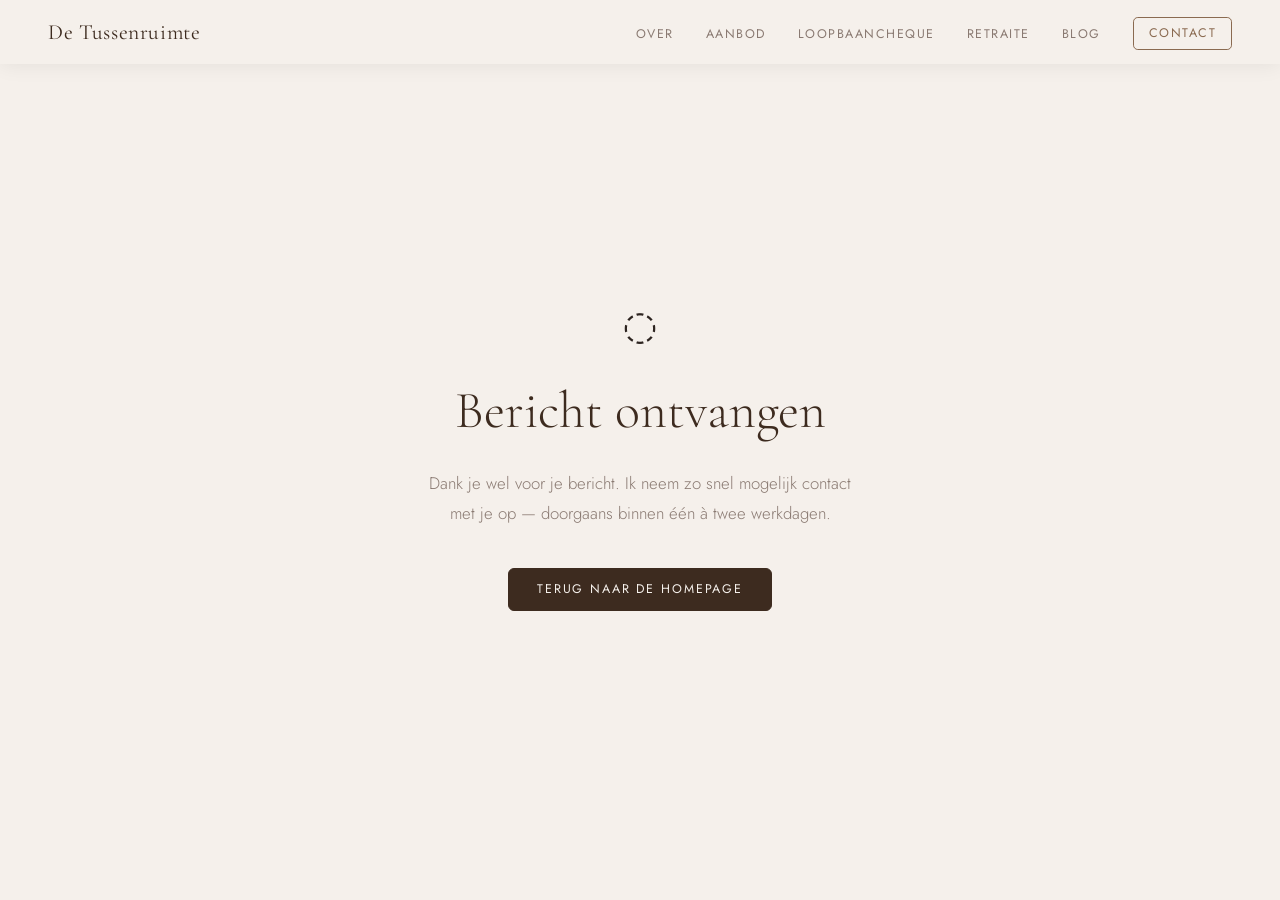
==== bedankt/index.html @ 3b32b5dc "contact page adjustet" ====
<!DOCTYPE html>
<html lang="nl">
<head>
    <meta charset="UTF-8">
    <meta name="viewport" content="width=device-width, initial-scale=1.0">
    <title>Bericht ontvangen — De Tussenruimte</title>
    <meta name="robots" content="noindex">

    <link rel="preconnect" href="https://fonts.googleapis.com">
    <link rel="preconnect" href="https://fonts.gstatic.com" crossorigin>
    <link href="https://fonts.googleapis.com/css2?family=Cormorant+Garamond:ital,wght@0,300;0,400;1,300&family=Jost:wght@300;400&display=swap" rel="stylesheet">
    <link rel="stylesheet" href="../assets/css/main.css">

    <style>
        .thankyou-section {
            min-height: 100vh;
            display: flex;
            flex-direction: column;
            align-items: center;
            justify-content: center;
            background-color: var(--clr-cream);
            text-align: center;
            padding: var(--nav-h) 1.5rem 3rem;
        }

        .thankyou-icon {
            font-size: 2.5rem;
            margin-bottom: 1.5rem;
            line-height: 1;
        }

        .thankyou-title {
            font-family: var(--font-heading);
            font-size: var(--type-title);
            font-weight: 300;
            color: var(--clr-deep);
            margin-bottom: 1rem;
        }

        .thankyou-body {
            font-size: var(--type-body);
            color: var(--clr-text-muted);
            line-height: 1.8;
            max-width: 44ch;
            margin: 0 auto 2.5rem;
        }
    </style>
</head>
<body>

    <nav class="site-nav site-nav--solid" aria-label="Hoofdnavigatie">
        <a href="../" class="site-nav__logo">De Tussenruimte</a>
        <ul class="site-nav__links" role="list">
            <li><a href="../#over"            class="site-nav__link">Over</a></li>
            <li><a href="../#diensten"        class="site-nav__link">Aanbod</a></li>
            <li><a href="../loopbaancheque/"  class="site-nav__link">Loopbaancheque</a></li>
            <li><a href="../retraite/"        class="site-nav__link">Retraite</a></li>
            <li><a href="../blog/"            class="site-nav__link">Blog</a></li>
            <li><a href="../#contact"         class="site-nav__link site-nav__link--cta">Contact</a></li>
        </ul>
        <button class="site-nav__toggle" aria-label="Menu openen" aria-expanded="false">
            <span></span><span></span><span></span>
        </button>
    </nav>

    <div class="site-nav__mobile-menu" role="dialog" aria-label="Mobiel menu">
        <a href="../"              class="site-nav__mobile-link">Home</a>
        <a href="../#diensten"     class="site-nav__mobile-link">Aanbod</a>
        <a href="../loopbaancheque/" class="site-nav__mobile-link">Loopbaancheque</a>
        <a href="../retraite/"     class="site-nav__mobile-link">Retraite</a>
        <a href="../blog/"         class="site-nav__mobile-link">Blog</a>
        <a href="../#contact"      class="site-nav__mobile-link">Contact</a>
    </div>

    <main class="thankyou-section">
        <div class="thankyou-icon" aria-hidden="true">◌</div>
        <h1 class="thankyou-title">Bericht ontvangen</h1>
        <p class="thankyou-body">
            Dank je wel voor je bericht. Ik neem zo snel mogelijk contact met je op —
            doorgaans binnen één à twee werkdagen.
        </p>
        <a href="../" class="btn btn--primary">Terug naar de homepage</a>
    </main>

    <script src="../assets/js/nav.js"></script>
</body>
</html>
---- assets/css/main.css ----
/* ============================================================================
   De Tussenruimte — Gedeelde stijlen
   Organisatie: tokens → reset → nav → knoppen → layout → secties → footer
   ============================================================================ */

/* ─── Design tokens ──────────────────────────────────────────────────────── */
:root {
    /* Kleurenpalet: zachte aardtonen */
    --clr-cream:        #f5f0eb;
    --clr-sand:         #ede7de;
    --clr-sage:         #e4eae0;
    --clr-stone:        #d4c9bc;
    --clr-earth:        #8a6a50;
    --clr-deep:         #3d2b1f;
    --clr-text:         #2d2420;
    --clr-text-muted:   #8a7a72;

    /* Typografie */
    --font-heading: 'Cormorant Garamond', Georgia, serif;
    --font-body:    'Jost', system-ui, sans-serif;

    /* Fluid type scale — schaalt vloeiend mee met de schermgrootte */
    --type-label:   clamp(0.68rem,  1.3vw,  0.78rem);
    --type-body:    clamp(0.95rem,  1.8vw,  1.05rem);
    --type-lead:    clamp(1.1rem,   2.2vw,  1.3rem);
    --type-title:   clamp(1.9rem,   4.5vw,  3.25rem);
    --type-display: clamp(2.75rem,  6.5vw,  5rem);

    /* Container-breedtes */
    --container-sm: min(640px, 88vw);
    --container-md: min(840px, 88vw);
    --container-lg: min(1100px, 88vw);

    /* Decoratief */
    --radius-card:  1.5rem;
    --shadow-card:  0 -10px 44px rgba(0, 0, 0, 0.13);
    --transition:   0.25s ease;
    --nav-h:        64px;
}

/* ─── Reset ──────────────────────────────────────────────────────────────── */
*, *::before, *::after {
    box-sizing: border-box;
    margin: 0;
    padding: 0;
}

html {
    scroll-behavior: smooth;
    -webkit-text-size-adjust: 100%;
}

body {
    font-family: var(--font-body);
    font-weight: 300;
    font-size: var(--type-body);
    color: var(--clr-text);
    background-color: var(--clr-deep);
    line-height: 1.6;
    overflow-x: hidden;
}

img, svg { display: block; max-width: 100%; }
a        { color: inherit; text-decoration: none; }
ul       { list-style: none; }

/* ─── Navigatie ──────────────────────────────────────────────────────────── */
.site-nav {
    position: fixed;
    inset-block-start: 0;
    inset-inline: 0;
    z-index: 100;
    height: var(--nav-h);
    display: flex;
    align-items: center;
    padding-inline: clamp(1.25rem, 4vw, 3rem);
    transition:
        background-color var(--transition),
        box-shadow       var(--transition);
}

/* Achtergrond verschijnt zodra de gebruiker naar beneden scrollt (via JS) */
.site-nav.is-scrolled,
.site-nav--solid {
    background-color: rgba(245, 240, 235, 0.96);
    backdrop-filter: blur(10px);
    -webkit-backdrop-filter: blur(10px);
    box-shadow: 0 1px 20px rgba(0, 0, 0, 0.07);
}

.site-nav__logo {
    font-family: var(--font-heading);
    font-size: clamp(1.05rem, 2.5vw, 1.35rem);
    font-weight: 400;
    color: var(--clr-cream);
    letter-spacing: 0.03em;
    flex-shrink: 0;
    transition: color var(--transition);
}

.site-nav.is-scrolled .site-nav__logo,
.site-nav--solid .site-nav__logo {
    color: var(--clr-deep);
}

.site-nav__links {
    display: flex;
    align-items: center;
    gap: clamp(1rem, 2.5vw, 2.25rem);
    margin-inline-start: auto;
}

.site-nav__link {
    font-size: var(--type-label);
    font-weight: 400;
    letter-spacing: 0.12em;
    text-transform: uppercase;
    color: rgba(245, 240, 235, 0.8);
    transition: color var(--transition);
}

.site-nav__link:hover { color: var(--clr-cream); }

.site-nav.is-scrolled .site-nav__link,
.site-nav--solid .site-nav__link {
    color: var(--clr-text-muted);
}

.site-nav.is-scrolled .site-nav__link:hover,
.site-nav--solid .site-nav__link:hover {
    color: var(--clr-deep);
}

/* CTA-link in de navigatiebalk */
.site-nav__link--cta {
    padding: 0.5em 1.2em;
    border: 1px solid rgba(245, 240, 235, 0.4);
    border-radius: 0.3rem;
    transition:
        border-color     var(--transition),
        color            var(--transition),
        background-color var(--transition);
}

.site-nav.is-scrolled .site-nav__link--cta,
.site-nav--solid .site-nav__link--cta {
    border-color: var(--clr-earth);
    color: var(--clr-earth);
}

.site-nav.is-scrolled .site-nav__link--cta:hover,
.site-nav--solid .site-nav__link--cta:hover {
    background-color: var(--clr-deep);
    border-color: var(--clr-deep);
    color: var(--clr-cream);
}

/* Hamburger-knop (zichtbaar op mobiel) */
.site-nav__toggle {
    display: none;
    flex-direction: column;
    justify-content: space-between;
    width: 26px;
    height: 18px;
    background: none;
    border: none;
    cursor: pointer;
    margin-inline-start: auto;
    padding: 0;
}

.site-nav__toggle span {
    display: block;
    height: 1.5px;
    background-color: var(--clr-cream);
    border-radius: 2px;
    transition:
        background-color var(--transition),
        transform        var(--transition),
        opacity          var(--transition);
}

.site-nav.is-scrolled .site-nav__toggle span,
.site-nav--solid .site-nav__toggle span {
    background-color: var(--clr-deep);
}

.site-nav__toggle.is-open span:nth-child(1) { transform: translateY(8.25px)  rotate(45deg);  }
.site-nav__toggle.is-open span:nth-child(2) { opacity: 0; }
.site-nav__toggle.is-open span:nth-child(3) { transform: translateY(-8.25px) rotate(-45deg); }

/* Mobiel volledige-scherm menu */
.site-nav__mobile-menu {
    display: none;
    position: fixed;
    inset: 0;
    z-index: 99;
    background-color: var(--clr-cream);
    flex-direction: column;
    align-items: center;
    justify-content: center;
    gap: 2.25rem;
    padding-top: var(--nav-h);
}

.site-nav__mobile-menu.is-open { display: flex; }

.site-nav__mobile-link {
    font-family: var(--font-heading);
    font-size: clamp(1.5rem, 5vw, 2.25rem);
    font-weight: 300;
    color: var(--clr-deep);
    letter-spacing: 0.02em;
    transition: color var(--transition);
}

.site-nav__mobile-link:hover { color: var(--clr-earth); }

@media (max-width: 768px) {
    .site-nav__links  { display: none; }
    .site-nav__toggle { display: flex; }
}

/* ─── Knoppen ────────────────────────────────────────────────────────────── */
.btn {
    display: inline-flex;
    align-items: center;
    gap: 0.5em;
    padding: 0.85em 2.2em;
    font-family: var(--font-body);
    font-size: var(--type-label);
    font-weight: 400;
    letter-spacing: 0.15em;
    text-transform: uppercase;
    border-radius: 0.375rem;
    border: 1px solid transparent;
    cursor: pointer;
    transition:
        background-color var(--transition),
        color            var(--transition),
        border-color     var(--transition);
}

.btn--primary {
    background-color: var(--clr-deep);
    color: var(--clr-cream);
    border-color: var(--clr-deep);
}

.btn--primary:hover,
.btn--primary:focus-visible {
    background-color: var(--clr-earth);
    border-color: var(--clr-earth);
    outline: none;
}

.btn--outline {
    background-color: transparent;
    color: var(--clr-deep);
    border-color: var(--clr-deep);
}

.btn--outline:hover,
.btn--outline:focus-visible {
    background-color: var(--clr-deep);
    color: var(--clr-cream);
    outline: none;
}

.btn--outline-light {
    background-color: transparent;
    color: var(--clr-cream);
    border-color: rgba(245, 240, 235, 0.55);
}

.btn--outline-light:hover,
.btn--outline-light:focus-visible {
    background-color: var(--clr-cream);
    color: var(--clr-deep);
    border-color: var(--clr-cream);
    outline: none;
}

/* ─── Gedeelde sectie-inhoud ─────────────────────────────────────────────── */
.section__inner {
    width: var(--container-sm);
    text-align: center;
}

.section__inner--md { width: var(--container-md); }
.section__inner--lg { width: var(--container-lg); }

.section__label {
    font-size: var(--type-label);
    letter-spacing: 0.22em;
    text-transform: uppercase;
    color: var(--clr-earth);
    margin-bottom: 1.25rem;
}

.section__title {
    font-family: var(--font-heading);
    font-size: var(--type-title);
    font-weight: 300;
    line-height: 1.12;
    color: var(--clr-deep);
    margin-bottom: 1.25rem;
}

.section__body {
    font-size: var(--type-body);
    color: var(--clr-text-muted);
    line-height: 1.85;
    max-width: 54ch;
    margin-inline: auto;
}

.section__ctas {
    display: flex;
    flex-wrap: wrap;
    gap: 1rem;
    justify-content: center;
    margin-top: clamp(1.75rem, 4vh, 2.75rem);
}

/* ─── Footer ─────────────────────────────────────────────────────────────── */
.site-footer {
    background-color: var(--clr-deep);
    padding: clamp(1.5rem, 4vh, 2.5rem) clamp(1.25rem, 4vw, 3rem);
    display: flex;
    flex-wrap: wrap;
    align-items: center;
    justify-content: space-between;
    gap: 1rem;
    border-top: 1px solid rgba(245, 240, 235, 0.1);
}

.footer__brand {
    font-family: var(--font-heading);
    font-size: 1.05rem;
    color: rgba(245, 240, 235, 0.45);
    font-weight: 300;
}

.footer__links {
    display: flex;
    gap: 2rem;
    flex-wrap: wrap;
}

.footer__link {
    font-size: var(--type-label);
    color: rgba(245, 240, 235, 0.4);
    letter-spacing: 0.1em;
    text-transform: uppercase;
    transition: color var(--transition);
}

.footer__link:hover { color: rgba(245, 240, 235, 0.8); }

/* ─── Subpagina: hero-banner ────────────────────────────────────────────── */
.page-hero {
    min-height: clamp(42vh, 56vh, 68vh);
    display: flex;
    flex-direction: column;
    align-items: center;
    justify-content: flex-end;
    padding: var(--nav-h) clamp(1.25rem, 4vw, 3rem) clamp(3rem, 6vh, 5rem);
    text-align: center;
    position: relative;
    overflow: hidden;
}

.page-hero__bg {
    position: absolute;
    inset: 0;
    background-size: cover;
    background-position: center;
}

.page-hero__overlay {
    position: absolute;
    inset: 0;
    background: linear-gradient(
        to bottom,
        rgba(100, 70, 50, 0.12) 0%,
        rgba(100, 70, 50, 0.58) 100%
    );
}

.page-hero__content {
    position: relative;
    z-index: 1;
    color: var(--clr-cream);
    max-width: var(--container-md);
}

.page-hero__label {
    font-size: var(--type-label);
    letter-spacing: 0.25em;
    text-transform: uppercase;
    color: var(--clr-stone);
    margin-bottom: 1rem;
}

.page-hero__title {
    font-family: var(--font-heading);
    font-size: var(--type-display);
    font-weight: 300;
    line-height: 1.05;
    margin-bottom: 1.25rem;
}

.page-hero__intro {
    font-size: var(--type-lead);
    font-weight: 300;
    opacity: 0.82;
    max-width: 52ch;
    margin-inline: auto;
    line-height: 1.7;
}

/* ─── Subpagina: inhoudsecties ───────────────────────────────────────────── */
.content-section {
    padding: clamp(4rem, 8vh, 7rem) clamp(1.25rem, 4vw, 3rem);
    display: flex;
    flex-direction: column;
    align-items: center;
}

.content-section--cream { background-color: var(--clr-cream); }
.content-section--sand  { background-color: var(--clr-sand);  }
.content-section--sage  { background-color: var(--clr-sage);  }
.content-section--stone { background-color: var(--clr-stone); }
.content-section--deep  { background-color: #7a5540;  }

.content-section--deep .section__label { color: var(--clr-stone); }
.content-section--deep .section__title { color: var(--clr-cream); }
.content-section--deep .section__body  { color: rgba(245, 240, 235, 0.7); }

/* ─── Testimonials ───────────────────────────────────────────────────────── */
.testimonial-grid {
    display: grid;
    grid-template-columns: repeat(auto-fit, minmax(min(280px, 100%), 1fr));
    gap: clamp(1rem, 2.5vw, 1.5rem);
    margin-top: clamp(1.75rem, 4vh, 3rem);
    width: var(--container-md);
}

.testimonial-card {
    background: rgba(255, 255, 255, 0.08);
    border-radius: 1rem;
    padding: clamp(1.5rem, 3vw, 2rem);
    border: 1px solid rgba(255, 255, 255, 0.1);
}

.testimonial-card__quote {
    font-family: var(--font-heading);
    font-size: var(--type-lead);
    font-style: italic;
    font-weight: 300;
    color: var(--clr-cream);
    line-height: 1.55;
    margin-bottom: 1.25rem;
}

.testimonial-card__quote::before { content: '\201C'; }
.testimonial-card__quote::after  { content: '\201D'; }

.testimonial-card__author {
    font-size: var(--type-label);
    color: var(--clr-stone);
    letter-spacing: 0.1em;
    text-transform: uppercase;
}
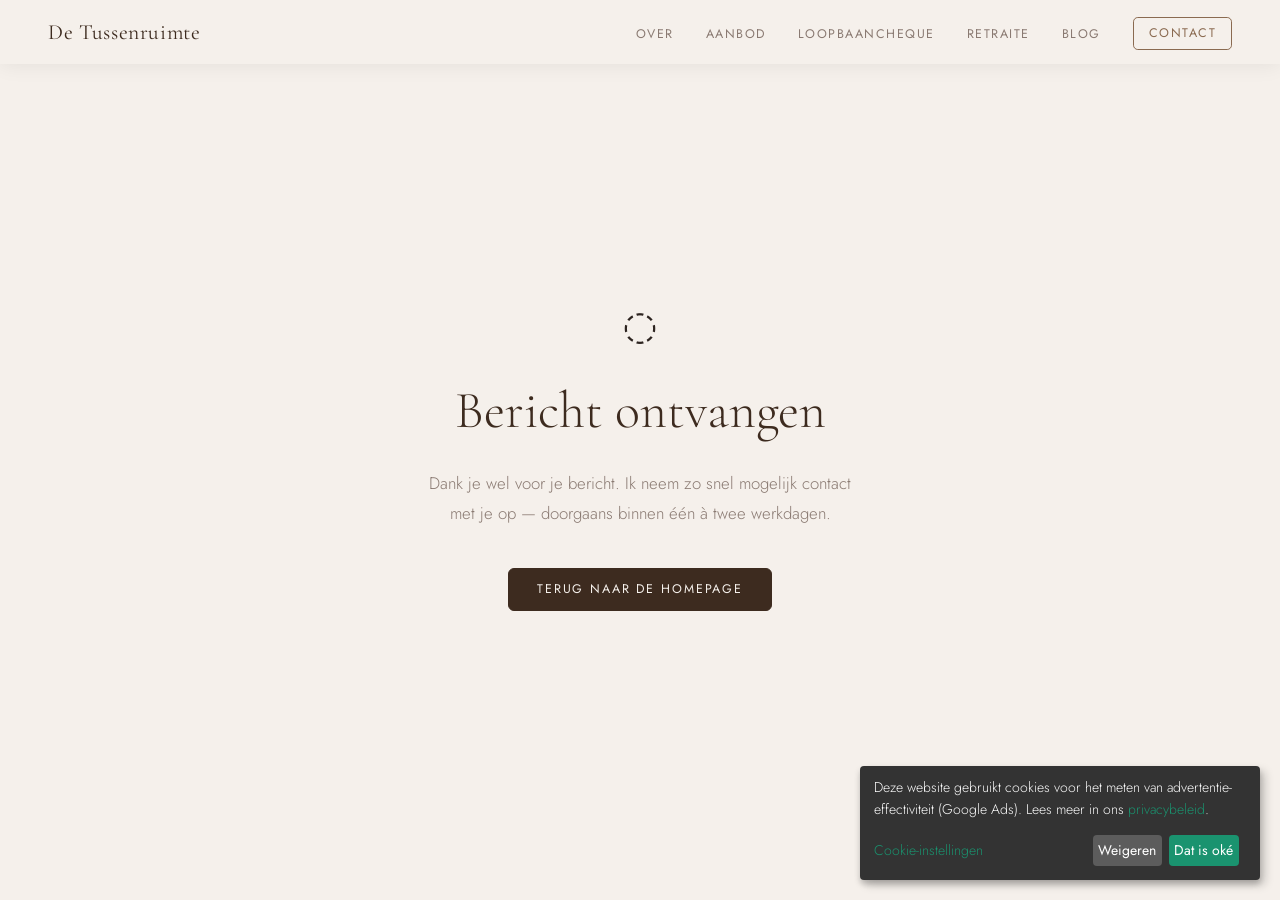
==== commit 4e1e615f: "Google tag added and privacybeleid" ====
--- a/bedankt/index.html
+++ b/bedankt/index.html
@@ -6,45 +6,17 @@
     <title>Bericht ontvangen — De Tussenruimte</title>
     <meta name="robots" content="noindex">
 
-    <link rel="preconnect" href="https://fonts.googleapis.com">
-    <link rel="preconnect" href="https://fonts.gstatic.com" crossorigin>
-    <link href="https://fonts.googleapis.com/css2?family=Cormorant+Garamond:ital,wght@0,300;0,400;1,300&family=Jost:wght@300;400&display=swap" rel="stylesheet">
     <link rel="stylesheet" href="../assets/css/main.css">
+    <link rel="stylesheet" href="../assets/css/klaro.min.css">
 
-    <style>
-        .thankyou-section {
-            min-height: 100vh;
-            display: flex;
-            flex-direction: column;
-            align-items: center;
-            justify-content: center;
-            background-color: var(--clr-cream);
-            text-align: center;
-            padding: var(--nav-h) 1.5rem 3rem;
-        }
+    <!-- Google Ads — enkel geladen na toestemming via Klaro -->
+    <script type="text/plain" data-name="google-ads" src="../assets/js/gtag-init.js"></script>
+    <script type="text/plain" data-name="google-ads" async src="https://www.googletagmanager.com/gtag/js?id=AW-18123102312"></script>
+    <script type="text/plain" data-name="google-ads" src="../assets/js/conversie.js"></script>
 
-        .thankyou-icon {
-            font-size: 2.5rem;
-            margin-bottom: 1.5rem;
-            line-height: 1;
-        }
+    <script defer src="../assets/js/klaro-config.js"></script>
+    <script defer src="../assets/js/klaro.min.js"></script>
 
-        .thankyou-title {
-            font-family: var(--font-heading);
-            font-size: var(--type-title);
-            font-weight: 300;
-            color: var(--clr-deep);
-            margin-bottom: 1rem;
-        }
-
-        .thankyou-body {
-            font-size: var(--type-body);
-            color: var(--clr-text-muted);
-            line-height: 1.8;
-            max-width: 44ch;
-            margin: 0 auto 2.5rem;
-        }
-    </style>
 </head>
 <body>
 
--- a/assets/css/main.css
+++ b/assets/css/main.css
@@ -1,7 +1,89 @@
 /* ============================================================================
    De Tussenruimte — Gedeelde stijlen
-   Organisatie: tokens → reset → nav → knoppen → layout → secties → footer
+   Organisatie: fonts → tokens → reset → nav → knoppen → layout → secties → footer
    ============================================================================ */
+
+/* ─── Zelf-gehoste fonts (OFL-licentie) ─────────────────────────────────── */
+@font-face {
+    font-family: 'Cormorant Garamond';
+    font-style: normal;
+    font-weight: 300;
+    font-display: swap;
+    src: url('../fonts/cormorant-garamond-normal-latin-ext.woff2') format('woff2');
+    unicode-range: U+0100-02BA, U+02BD-02C5, U+02C7-02CC, U+02CE-02D7, U+02DD-02FF, U+0304, U+0308, U+0329, U+1D00-1DBF, U+1E00-1E9F, U+1EF2-1EFF, U+2020, U+20A0-20AB, U+20AD-20C0, U+2113, U+2C60-2C7F, U+A720-A7FF;
+}
+@font-face {
+    font-family: 'Cormorant Garamond';
+    font-style: normal;
+    font-weight: 300;
+    font-display: swap;
+    src: url('../fonts/cormorant-garamond-normal-latin.woff2') format('woff2');
+    unicode-range: U+0000-00FF, U+0131, U+0152-0153, U+02BB-02BC, U+02C6, U+02DA, U+02DC, U+0304, U+0308, U+0329, U+2000-206F, U+20AC, U+2122, U+2191, U+2193, U+2212, U+2215, U+FEFF, U+FFFD;
+}
+@font-face {
+    font-family: 'Cormorant Garamond';
+    font-style: normal;
+    font-weight: 400;
+    font-display: swap;
+    src: url('../fonts/cormorant-garamond-normal-latin-ext.woff2') format('woff2');
+    unicode-range: U+0100-02BA, U+02BD-02C5, U+02C7-02CC, U+02CE-02D7, U+02DD-02FF, U+0304, U+0308, U+0329, U+1D00-1DBF, U+1E00-1E9F, U+1EF2-1EFF, U+2020, U+20A0-20AB, U+20AD-20C0, U+2113, U+2C60-2C7F, U+A720-A7FF;
+}
+@font-face {
+    font-family: 'Cormorant Garamond';
+    font-style: normal;
+    font-weight: 400;
+    font-display: swap;
+    src: url('../fonts/cormorant-garamond-normal-latin.woff2') format('woff2');
+    unicode-range: U+0000-00FF, U+0131, U+0152-0153, U+02BB-02BC, U+02C6, U+02DA, U+02DC, U+0304, U+0308, U+0329, U+2000-206F, U+20AC, U+2122, U+2191, U+2193, U+2212, U+2215, U+FEFF, U+FFFD;
+}
+@font-face {
+    font-family: 'Cormorant Garamond';
+    font-style: italic;
+    font-weight: 300;
+    font-display: swap;
+    src: url('../fonts/cormorant-garamond-italic-300-latin-ext.woff2') format('woff2');
+    unicode-range: U+0100-02BA, U+02BD-02C5, U+02C7-02CC, U+02CE-02D7, U+02DD-02FF, U+0304, U+0308, U+0329, U+1D00-1DBF, U+1E00-1E9F, U+1EF2-1EFF, U+2020, U+20A0-20AB, U+20AD-20C0, U+2113, U+2C60-2C7F, U+A720-A7FF;
+}
+@font-face {
+    font-family: 'Cormorant Garamond';
+    font-style: italic;
+    font-weight: 300;
+    font-display: swap;
+    src: url('../fonts/cormorant-garamond-italic-300-latin.woff2') format('woff2');
+    unicode-range: U+0000-00FF, U+0131, U+0152-0153, U+02BB-02BC, U+02C6, U+02DA, U+02DC, U+0304, U+0308, U+0329, U+2000-206F, U+20AC, U+2122, U+2191, U+2193, U+2212, U+2215, U+FEFF, U+FFFD;
+}
+@font-face {
+    font-family: 'Jost';
+    font-style: normal;
+    font-weight: 300;
+    font-display: swap;
+    src: url('../fonts/jost-normal-latin-ext.woff2') format('woff2');
+    unicode-range: U+0100-02BA, U+02BD-02C5, U+02C7-02CC, U+02CE-02D7, U+02DD-02FF, U+0304, U+0308, U+0329, U+1D00-1DBF, U+1E00-1E9F, U+1EF2-1EFF, U+2020, U+20A0-20AB, U+20AD-20C0, U+2113, U+2C60-2C7F, U+A720-A7FF;
+}
+@font-face {
+    font-family: 'Jost';
+    font-style: normal;
+    font-weight: 300;
+    font-display: swap;
+    src: url('../fonts/jost-normal-latin.woff2') format('woff2');
+    unicode-range: U+0000-00FF, U+0131, U+0152-0153, U+02BB-02BC, U+02C6, U+02DA, U+02DC, U+0304, U+0308, U+0329, U+2000-206F, U+20AC, U+2122, U+2191, U+2193, U+2212, U+2215, U+FEFF, U+FFFD;
+}
+@font-face {
+    font-family: 'Jost';
+    font-style: normal;
+    font-weight: 400;
+    font-display: swap;
+    src: url('../fonts/jost-normal-latin-ext.woff2') format('woff2');
+    unicode-range: U+0100-02BA, U+02BD-02C5, U+02C7-02CC, U+02CE-02D7, U+02DD-02FF, U+0304, U+0308, U+0329, U+1D00-1DBF, U+1E00-1E9F, U+1EF2-1EFF, U+2020, U+20A0-20AB, U+20AD-20C0, U+2113, U+2C60-2C7F, U+A720-A7FF;
+}
+@font-face {
+    font-family: 'Jost';
+    font-style: normal;
+    font-weight: 400;
+    font-display: swap;
+    src: url('../fonts/jost-normal-latin.woff2') format('woff2');
+    unicode-range: U+0000-00FF, U+0131, U+0152-0153, U+02BB-02BC, U+02C6, U+02DA, U+02DC, U+0304, U+0308, U+0329, U+2000-206F, U+20AC, U+2122, U+2191, U+2193, U+2212, U+2215, U+FEFF, U+FFFD;
+}
 
 /* ─── Design tokens ──────────────────────────────────────────────────────── */
 :root {
@@ -59,6 +141,8 @@
     line-height: 1.6;
     overflow-x: hidden;
 }
+
+body.menu-open { overflow: hidden; }
 
 img, svg { display: block; max-width: 100%; }
 a        { color: inherit; text-decoration: none; }
@@ -358,6 +442,1310 @@
 
 .footer__link:hover { color: rgba(245, 240, 235, 0.8); }
 
+.footer__credit {
+    width: 100%;
+    font-size: 0.8rem;
+    color: rgba(245, 240, 235, 0.4);
+    letter-spacing: 0.05em;
+    text-align: right;
+}
+
+.footer__credit a {
+    color: inherit;
+    text-decoration: none;
+    transition: color var(--transition);
+}
+
+.footer__credit a:hover { color: rgba(245, 240, 235, 0.85); }
+
+/* ─── Startpagina: Scroll-stack ─────────────────────────────────────────── */
+.stack-section {
+    position: sticky;
+    top: 0;
+    height: 100vh;
+    min-height: 560px;
+    overflow: hidden;
+    display: flex;
+    flex-direction: column;
+    align-items: center;
+    justify-content: center;
+}
+
+.section--over,
+.section--diensten,
+.section--cheque,
+.section--retraite,
+.section--contact {
+    border-radius: var(--radius-card) var(--radius-card) 0 0;
+    box-shadow: var(--shadow-card);
+}
+
+.section--hero     { z-index: 1; }
+.section--over     { z-index: 2; }
+.section--diensten { z-index: 3; }
+.section--cheque   { z-index: 4; }
+.section--retraite { z-index: 5; }
+.section--contact  { z-index: 6; }
+
+.section--hero      { background-color: var(--clr-deep); }
+.section--over      { background-color: var(--clr-cream); position: relative; height: auto; min-height: 100vh; padding-block: clamp(5rem, 9vh, 8rem); justify-content: flex-start; }
+.section--diensten  { background-color: var(--clr-sand); }
+.section--cheque    { background-color: var(--clr-sage); }
+.section--retraite  { background-color: var(--clr-stone); }
+.section--contact   { background-color: #7a5540; }
+
+/* ─── Startpagina: Hero ──────────────────────────────────────────────────── */
+.hero__bg {
+    position: absolute;
+    inset: 0;
+    background-image: url('../Images/algemeen/pexels-path-1839000.webp');
+    background-image: image-set(url('../Images/algemeen/pexels-path-1839000.webp') type('image/webp'), url('../Images/algemeen/pexels-path-1839000.jpg') type('image/jpeg'));
+    background-size: cover;
+    background-position: center 35%;
+}
+
+.hero__overlay {
+    position: absolute;
+    inset: 0;
+    background: linear-gradient(
+        155deg,
+        rgba(61, 43, 31, 0.18) 0%,
+        rgba(61, 43, 31, 0.72) 100%
+    );
+}
+
+.hero__content {
+    position: relative;
+    z-index: 1;
+    text-align: center;
+    color: var(--clr-cream);
+    padding: clamp(1.5rem, 5vw, 3rem);
+    max-width: var(--container-md);
+}
+
+.hero__eyebrow {
+    font-size: var(--type-label);
+    letter-spacing: 0.25em;
+    text-transform: uppercase;
+    color: rgba(212, 201, 188, 0.9);
+    margin-bottom: 1.5rem;
+}
+
+.hero__title {
+    font-family: var(--font-heading);
+    font-size: var(--type-display);
+    font-weight: 300;
+    line-height: 1.05;
+    margin-bottom: 1.5rem;
+}
+
+.hero__title em {
+    font-style: italic;
+    color: var(--clr-stone);
+}
+
+.hero__intro {
+    font-size: var(--type-body);
+    line-height: 1.85;
+    opacity: 0.82;
+    max-width: 52ch;
+    margin: 0 auto 2.5rem;
+}
+
+.hero__ctas {
+    display: flex;
+    flex-wrap: wrap;
+    gap: 1rem;
+    justify-content: center;
+}
+
+.hero__scroll-hint {
+    position: absolute;
+    bottom: clamp(1.75rem, 4vh, 2.75rem);
+    left: 50%;
+    translate: -50% 0;
+    display: flex;
+    flex-direction: column;
+    align-items: center;
+    gap: 0.6rem;
+    color: var(--clr-cream);
+    opacity: 0.4;
+    font-size: var(--type-label);
+    letter-spacing: 0.18em;
+    text-transform: uppercase;
+    pointer-events: none;
+}
+
+.hero__scroll-hint::after {
+    content: '';
+    width: 1px;
+    height: 40px;
+    background: currentColor;
+    transform-origin: top;
+    animation: hint-pulse 2.4s ease-in-out infinite;
+}
+
+@keyframes hint-pulse {
+    0%, 100% { opacity: 0.2; transform: scaleY(0.5); }
+    55%       { opacity: 1;   transform: scaleY(1);   }
+}
+
+/* ─── Startpagina: Over ──────────────────────────────────────────────────── */
+.section--over .section__title,
+.section--over .section__label { color: var(--clr-deep); }
+.section--over .section__body  { color: var(--clr-text-muted); }
+
+.over__signature {
+    margin-top: clamp(2rem, 4vh, 3rem);
+    display: flex;
+    align-items: center;
+    justify-content: center;
+    gap: 1.25rem;
+}
+
+.over__signature-line {
+    width: 48px;
+    height: 1px;
+    background-color: var(--clr-stone);
+}
+
+.over__signature-name {
+    font-family: var(--font-heading);
+    font-size: var(--type-lead);
+    font-style: italic;
+    color: var(--clr-earth);
+}
+
+/* ─── Startpagina: Over — portret layout ────────────────────────────────── */
+.over__layout {
+    display: grid;
+    grid-template-columns: 1fr 1.2fr;
+    gap: clamp(2.5rem, 6vw, 5rem);
+    align-items: center;
+    width: var(--container-lg);
+}
+
+.over__image {
+    border-radius: 1rem;
+    overflow: hidden;
+    aspect-ratio: 3/4;
+    flex-shrink: 0;
+}
+
+.over__image img {
+    width: 100%;
+    height: 100%;
+    object-fit: cover;
+    object-position: center top;
+}
+
+.over__layout .section__inner {
+    width: 100%;
+    text-align: left;
+}
+
+.over__layout .section__label,
+.over__layout .section__title,
+.over__layout .section__body {
+    text-align: left;
+    margin-inline: 0;
+}
+
+.over__layout .over__signature { justify-content: flex-start; }
+
+@media (max-width: 720px) {
+    .over__layout {
+        grid-template-columns: 1fr;
+        width: var(--container-sm);
+    }
+    .over__image { aspect-ratio: 4/3; }
+}
+
+/* ─── Startpagina: Diensten ──────────────────────────────────────────────── */
+.service-grid {
+    display: grid;
+    grid-template-columns: repeat(auto-fit, minmax(min(230px, 100%), 1fr));
+    gap: clamp(0.875rem, 2.5vw, 1.5rem);
+    margin-top: clamp(1.5rem, 3.5vh, 2.75rem);
+    text-align: left;
+}
+
+.service-card {
+    background: rgba(255, 255, 255, 0.55);
+    border-radius: 1rem;
+    padding: clamp(1.25rem, 2.5vw, 1.75rem);
+    border: 1px solid rgba(255, 255, 255, 0.7);
+    transition: transform var(--transition), box-shadow var(--transition);
+}
+
+.service-card:hover {
+    transform: translateY(-3px);
+    box-shadow: 0 8px 28px rgba(61, 43, 31, 0.1);
+}
+
+.service-card__number {
+    display: none;
+}
+
+.service-card__title {
+    font-family: var(--font-heading);
+    font-size: var(--type-lead);
+    font-weight: 400;
+    color: var(--clr-deep);
+    margin-bottom: 0.5rem;
+}
+
+.service-card__text {
+    font-size: var(--type-label);
+    color: var(--clr-text-muted);
+    line-height: 1.75;
+    margin-bottom: 1rem;
+}
+
+.service-card__link {
+    font-size: var(--type-label);
+    font-weight: 400;
+    letter-spacing: 0.1em;
+    text-transform: uppercase;
+    color: var(--clr-earth);
+    display: inline-flex;
+    align-items: center;
+    gap: 0.4em;
+    transition: gap var(--transition), color var(--transition);
+}
+
+.service-card__link::after { content: '→'; }
+.service-card__link:hover  { gap: 0.7em; color: var(--clr-deep); }
+
+/* ─── Startpagina: Loopbaancheque ────────────────────────────────────────── */
+.cheque-highlights {
+    display: grid;
+    grid-template-columns: repeat(auto-fit, minmax(min(160px, 100%), 1fr));
+    gap: clamp(0.75rem, 2vw, 1.25rem);
+    margin-top: clamp(1.5rem, 3vh, 2.25rem);
+}
+
+.cheque-item {
+    background: rgba(255, 255, 255, 0.65);
+    border-radius: 0.75rem;
+    padding: 1.25rem 1rem;
+    text-align: center;
+    border: 1px solid rgba(255, 255, 255, 0.85);
+}
+
+.cheque-item__value {
+    font-family: var(--font-heading);
+    font-size: var(--type-title);
+    color: var(--clr-earth);
+    line-height: 1;
+    margin-bottom: 0.4rem;
+}
+
+.cheque-item__desc {
+    font-size: var(--type-label);
+    color: var(--clr-text-muted);
+    line-height: 1.5;
+}
+
+.cheque-note {
+    font-size: var(--type-label);
+    color: var(--clr-text-muted);
+    font-style: italic;
+    max-width: 52ch;
+    margin: clamp(1rem, 2vh, 1.5rem) auto 0;
+    line-height: 1.7;
+}
+
+/* ─── Startpagina: Retraite preview ─────────────────────────────────────── */
+.retraite-layout {
+    display: grid;
+    grid-template-columns: 1fr 1fr;
+    gap: clamp(2rem, 5vw, 4rem);
+    align-items: center;
+    width: var(--container-lg);
+}
+
+.retraite-layout__image {
+    border-radius: 1rem;
+    overflow: hidden;
+    aspect-ratio: 4/5;
+}
+
+.retraite-layout__image img {
+    width: 100%;
+    height: 100%;
+    object-fit: cover;
+}
+
+.retraite-layout__content .section__label,
+.retraite-layout__content .section__title,
+.retraite-layout__content .section__body {
+    text-align: left;
+    margin-inline: 0;
+}
+
+.retraite-layout__content .section__ctas { justify-content: flex-start; }
+
+.retraite-includes {
+    margin-top: 1.25rem;
+    display: flex;
+    flex-direction: column;
+    gap: 0.45rem;
+}
+
+.retraite-includes li {
+    display: flex;
+    align-items: baseline;
+    gap: 0.6em;
+    font-size: var(--type-label);
+    color: var(--clr-text-muted);
+    line-height: 1.6;
+}
+
+.retraite-includes li::before {
+    content: '—';
+    color: var(--clr-earth);
+    flex-shrink: 0;
+}
+
+@media (max-width: 680px) {
+    .retraite-layout {
+        grid-template-columns: 1fr;
+        width: var(--container-sm);
+    }
+
+    .retraite-layout__image { aspect-ratio: 16/9; }
+}
+
+/* ─── Startpagina: Contact ───────────────────────────────────────────────── */
+.section--contact .section__label { color: rgba(245, 240, 235, 0.65); }
+.section--contact .section__title { color: var(--clr-cream); margin-bottom: 1.5rem; }
+.section--contact .section__body  { color: rgba(245, 240, 235, 0.75); }
+
+.contact-layout {
+    display: grid;
+    grid-template-columns: 1fr 1fr;
+    gap: clamp(3rem, 6vw, 6rem);
+    align-items: center;
+    width: var(--container-lg);
+}
+
+.contact-layout .section__label,
+.contact-layout .section__title,
+.contact-layout .section__body {
+    text-align: left;
+    margin-inline: 0;
+}
+
+.contact-layout .section__ctas    { justify-content: flex-start; }
+.contact-layout .testimonial-grid { width: 100%; margin-top: 0; }
+
+@media (max-width: 720px) {
+    .contact-layout {
+        grid-template-columns: 1fr;
+        width: var(--container-sm);
+    }
+
+    .section--contact {
+        height: auto;
+        min-height: 100vh;
+        overflow-y: visible;
+        justify-content: flex-start;
+        padding-top: calc(var(--nav-h) + 2.5rem);
+        padding-bottom: 3rem;
+    }
+}
+
+/* ─── Contactformulier ───────────────────────────────────────────────────── */
+.contact-form {
+    display: flex;
+    flex-direction: column;
+    gap: 1.1rem;
+    margin-top: 0.75rem;
+}
+
+.contact-form .form-group {
+    display: flex;
+    flex-direction: column;
+    gap: 0.35rem;
+}
+
+.contact-form label {
+    font-size: var(--type-label);
+    letter-spacing: 0.1em;
+    text-transform: uppercase;
+    color: rgba(245, 240, 235, 0.65);
+}
+
+.contact-form input,
+.contact-form textarea {
+    font-family: var(--font-body);
+    font-size: var(--type-label);
+    font-weight: 300;
+    color: var(--clr-cream);
+    background: rgba(255, 255, 255, 0.08);
+    border: 1px solid rgba(245, 240, 235, 0.25);
+    border-radius: 0.375rem;
+    padding: 0.75em 1em;
+    transition: border-color var(--transition), background var(--transition);
+    width: 100%;
+    box-sizing: border-box;
+}
+
+.contact-form input::placeholder,
+.contact-form textarea::placeholder {
+    color: rgba(245, 240, 235, 0.35);
+}
+
+.contact-form input:focus,
+.contact-form textarea:focus {
+    outline: none;
+    border-color: rgba(245, 240, 235, 0.6);
+    background: rgba(255, 255, 255, 0.13);
+}
+
+.contact-form textarea {
+    resize: vertical;
+    min-height: 80px;
+}
+
+.contact-form__footer {
+    display: flex;
+    align-items: center;
+    gap: 1.25rem;
+    flex-wrap: wrap;
+    margin-top: 0.25rem;
+}
+
+.contact-option__heading {
+    font-size: var(--type-label);
+    letter-spacing: 0.18em;
+    text-transform: uppercase;
+    color: rgba(245, 240, 235, 0.65);
+    margin-bottom: 0.5rem;
+}
+
+.contact-option__text {
+    font-size: var(--type-label);
+    color: rgba(245, 240, 235, 0.7);
+    line-height: 1.75;
+    margin-bottom: 1.1rem;
+}
+
+.contact-divider {
+    display: flex;
+    align-items: center;
+    gap: 1rem;
+    margin: 1.5rem 0;
+    font-size: var(--type-label);
+    letter-spacing: 0.1em;
+    text-transform: uppercase;
+    color: rgba(245, 240, 235, 0.35);
+}
+
+.contact-divider::before,
+.contact-divider::after {
+    content: '';
+    flex: 1;
+    height: 1px;
+    background: rgba(245, 240, 235, 0.18);
+}
+
+/* ─── Retraite pagina ────────────────────────────────────────────────────── */
+.inclusion-grid {
+    display: grid;
+    grid-template-columns: repeat(auto-fit, minmax(min(220px, 100%), 1fr));
+    gap: clamp(1rem, 2.5vw, 1.5rem);
+    margin-top: clamp(2rem, 4vh, 3.5rem);
+    width: var(--container-lg);
+}
+
+.inclusion-item {
+    background: rgba(255, 255, 255, 0.55);
+    border-radius: 0.75rem;
+    padding: clamp(1.25rem, 2.5vw, 1.75rem);
+    border: 1px solid rgba(255, 255, 255, 0.75);
+    text-align: left;
+}
+
+.inclusion-item__icon {
+    font-size: 1.4rem;
+    margin-bottom: 0.75rem;
+    line-height: 1;
+}
+
+.inclusion-item__title {
+    font-family: var(--font-heading);
+    font-size: var(--type-lead);
+    font-weight: 400;
+    color: var(--clr-deep);
+    margin-bottom: 0.4rem;
+}
+
+.inclusion-item__text {
+    font-size: var(--type-label);
+    color: var(--clr-text-muted);
+    line-height: 1.75;
+}
+
+/* ─── Retraite: foto-grid ────────────────────────────────────────────────── */
+.retraite-photo-grid {
+    display: grid;
+    grid-template-columns: repeat(3, 1fr);
+    grid-template-rows: auto auto;
+    gap: 0.625rem;
+    width: var(--container-lg);
+    margin-top: clamp(2rem, 4vh, 3rem);
+}
+
+.retraite-photo-grid__item {
+    border-radius: 0.5rem;
+    overflow: hidden;
+    aspect-ratio: 4/3;
+}
+
+.retraite-photo-grid__item--tall {
+    grid-row: span 2;
+    aspect-ratio: unset;
+}
+
+.retraite-photo-grid__item img {
+    width: 100%;
+    height: 100%;
+    object-fit: cover;
+    display: block;
+    transition: transform 0.4s ease;
+}
+
+.retraite-photo-grid__item:hover img { transform: scale(1.03); }
+
+@media (max-width: 680px) {
+    .retraite-photo-grid {
+        grid-template-columns: 1fr 1fr;
+        width: var(--container-sm);
+    }
+    .retraite-photo-grid__item--tall {
+        grid-row: span 1;
+        aspect-ratio: 4/3;
+    }
+}
+
+.quote-block {
+    border-left: 2px solid var(--clr-earth);
+    padding-left: clamp(1.25rem, 3vw, 2rem);
+    margin: clamp(2.5rem, 5vh, 4rem) auto;
+    max-width: 52ch;
+    text-align: left;
+}
+
+.quote-block__text {
+    font-family: var(--font-heading);
+    font-size: var(--type-lead);
+    font-style: italic;
+    font-weight: 300;
+    color: var(--clr-deep);
+    line-height: 1.55;
+    margin-bottom: 0.75rem;
+}
+
+.quote-block__source {
+    font-size: var(--type-label);
+    color: var(--clr-earth);
+    letter-spacing: 0.1em;
+    text-transform: uppercase;
+}
+
+.booking-info {
+    display: grid;
+    grid-template-columns: repeat(auto-fit, minmax(min(200px, 100%), 1fr));
+    gap: clamp(0.75rem, 2vw, 1.25rem);
+    margin-top: clamp(1.75rem, 4vh, 3rem);
+    width: var(--container-md);
+}
+
+.booking-item {
+    text-align: center;
+    padding: 1.5rem 1rem;
+    border-radius: 0.75rem;
+    background: rgba(255, 255, 255, 0.08);
+    border: 1px solid rgba(255, 255, 255, 0.12);
+}
+
+.booking-item__label {
+    font-size: var(--type-label);
+    letter-spacing: 0.18em;
+    text-transform: uppercase;
+    color: var(--clr-stone);
+    margin-bottom: 0.5rem;
+}
+
+.booking-item__value {
+    font-family: var(--font-heading);
+    font-size: var(--type-lead);
+    color: var(--clr-cream);
+    font-weight: 300;
+}
+
+.retraite-options {
+    margin-top: 1.5rem;
+    display: flex;
+    flex-direction: column;
+    gap: 0.5rem;
+    max-width: 44ch;
+    margin-inline: auto;
+    text-align: left;
+}
+
+.retraite-options li {
+    font-size: var(--type-label);
+    color: var(--clr-text-muted);
+    display: flex;
+    gap: 0.6em;
+}
+
+.retraite-options li span { color: var(--clr-earth); }
+
+/* ─── Loopbaancheque pagina ──────────────────────────────────────────────── */
+.fact-row {
+    display: grid;
+    grid-template-columns: repeat(auto-fit, minmax(min(180px, 100%), 1fr));
+    gap: clamp(0.875rem, 2vw, 1.25rem);
+    margin-top: clamp(2rem, 4vh, 3.5rem);
+    width: var(--container-md);
+}
+
+.fact-item {
+    text-align: center;
+    padding: 1.75rem 1.25rem;
+    border-radius: 1rem;
+    background: rgba(255, 255, 255, 0.6);
+    border: 1px solid rgba(255, 255, 255, 0.8);
+}
+
+.fact-item__value {
+    font-family: var(--font-heading);
+    font-size: var(--type-display);
+    font-weight: 300;
+    color: var(--clr-earth);
+    line-height: 1;
+    margin-bottom: 0.5rem;
+}
+
+.fact-item__label {
+    font-size: var(--type-label);
+    color: var(--clr-text-muted);
+    letter-spacing: 0.12em;
+    text-transform: uppercase;
+    line-height: 1.5;
+}
+
+.steps-list {
+    width: var(--container-md);
+    margin-top: clamp(2rem, 4vh, 3.5rem);
+    display: flex;
+    flex-direction: column;
+    gap: 0;
+}
+
+.step {
+    display: grid;
+    grid-template-columns: 3.5rem 1fr;
+    gap: 1.25rem;
+    align-items: start;
+    text-align: left;
+    padding-bottom: clamp(1.5rem, 3vh, 2.25rem);
+    position: relative;
+}
+
+.step:not(:last-child)::after {
+    content: '';
+    position: absolute;
+    left: 1.55rem;
+    top: 2.5rem;
+    bottom: 0;
+    width: 1px;
+    background: linear-gradient(to bottom, var(--clr-stone), transparent);
+}
+
+.step__number {
+    font-family: var(--font-heading);
+    font-size: var(--type-title);
+    color: var(--clr-stone);
+    line-height: 1;
+    text-align: center;
+}
+
+.step__title {
+    font-family: var(--font-heading);
+    font-size: var(--type-lead);
+    font-weight: 400;
+    color: var(--clr-deep);
+    margin-bottom: 0.4rem;
+    padding-top: 0.2rem;
+}
+
+.step__text {
+    font-size: var(--type-label);
+    color: var(--clr-text-muted);
+    line-height: 1.75;
+}
+
+.conditions-list {
+    margin-top: clamp(1.75rem, 3.5vh, 2.75rem);
+    max-width: 48ch;
+    display: flex;
+    flex-direction: column;
+    gap: 0.6rem;
+    text-align: left;
+}
+
+.conditions-list li {
+    display: flex;
+    align-items: baseline;
+    gap: 0.75em;
+    font-size: var(--type-body);
+    color: var(--clr-text-muted);
+    line-height: 1.7;
+}
+
+.conditions-list li::before {
+    content: '✓';
+    color: var(--clr-earth);
+    font-family: var(--font-heading);
+    flex-shrink: 0;
+    font-size: 1em;
+}
+
+.conditions-list--no li::before {
+    content: '✕';
+    color: var(--clr-text-muted);
+}
+
+.conditions-columns {
+    display: grid;
+    grid-template-columns: 1fr 1fr;
+    gap: 3rem;
+}
+
+@media (max-width: 640px) {
+    .conditions-columns { grid-template-columns: 1fr; gap: 2rem; }
+}
+
+.conditions-label {
+    font-size: var(--type-label);
+    letter-spacing: 0.12em;
+    text-transform: uppercase;
+    margin-bottom: 1rem;
+}
+
+.conditions-label--positive { color: var(--clr-earth); }
+.conditions-label--negative { color: var(--clr-text-muted); }
+
+.conditions-note {
+    margin-top: 2rem;
+    font-size: var(--type-body);
+    color: var(--clr-text-muted);
+    font-style: italic;
+    max-width: 54ch;
+}
+
+.faq-list {
+    width: var(--container-md);
+    margin-top: clamp(2rem, 4vh, 3.5rem);
+    text-align: left;
+}
+
+.faq-item {
+    border-bottom: 1px solid rgba(0, 0, 0, 0.08);
+    padding: clamp(1.25rem, 2.5vh, 1.75rem) 0;
+}
+
+.faq-item__question {
+    font-family: var(--font-heading);
+    font-size: var(--type-lead);
+    font-weight: 400;
+    color: var(--clr-deep);
+    margin-bottom: 0.6rem;
+}
+
+.faq-item__answer {
+    font-size: var(--type-label);
+    color: var(--clr-text-muted);
+    line-height: 1.8;
+    max-width: 58ch;
+}
+
+/* ─── Blog pagina ────────────────────────────────────────────────────────── */
+.article-grid {
+    display: grid;
+    grid-template-columns: repeat(auto-fill, minmax(min(300px, 100%), 1fr));
+    gap: clamp(1.25rem, 3vw, 2rem);
+    width: var(--container-lg);
+    margin-top: clamp(2.5rem, 5vh, 4rem);
+}
+
+.article-card {
+    background-color: white;
+    border-radius: 1rem;
+    overflow: hidden;
+    display: flex;
+    flex-direction: column;
+    transition: transform var(--transition), box-shadow var(--transition);
+}
+
+.article-card:hover {
+    transform: translateY(-4px);
+    box-shadow: 0 14px 40px rgba(61, 43, 31, 0.12);
+}
+
+.article-card__image {
+    aspect-ratio: 16/9;
+    overflow: hidden;
+}
+
+.article-card__image img {
+    width: 100%;
+    height: 100%;
+    object-fit: cover;
+    transition: transform 0.4s ease;
+}
+
+.article-card:hover .article-card__image img { transform: scale(1.04); }
+
+.article-card__body {
+    padding: clamp(1.25rem, 2.5vw, 1.75rem);
+    display: flex;
+    flex-direction: column;
+    flex: 1;
+}
+
+.article-card__meta {
+    display: flex;
+    align-items: center;
+    gap: 1rem;
+    margin-bottom: 0.75rem;
+}
+
+.article-card__category {
+    font-size: var(--type-label);
+    letter-spacing: 0.18em;
+    text-transform: uppercase;
+    color: var(--clr-earth);
+}
+
+.article-card__date {
+    font-size: var(--type-label);
+    color: var(--clr-text-muted);
+}
+
+.article-card__title {
+    font-family: var(--font-heading);
+    font-size: var(--type-lead);
+    font-weight: 400;
+    color: var(--clr-deep);
+    line-height: 1.25;
+    margin-bottom: 0.75rem;
+}
+
+.article-card__excerpt {
+    font-size: var(--type-label);
+    color: var(--clr-text-muted);
+    line-height: 1.8;
+    flex: 1;
+    margin-bottom: 1.5rem;
+}
+
+.article-card__readmore {
+    font-size: var(--type-label);
+    font-weight: 400;
+    letter-spacing: 0.1em;
+    text-transform: uppercase;
+    color: var(--clr-earth);
+    display: inline-flex;
+    align-items: center;
+    gap: 0.4em;
+    transition: gap var(--transition), color var(--transition);
+    align-self: flex-start;
+}
+
+.article-card__readmore::after { content: '→'; }
+.article-card__readmore:hover  { gap: 0.7em; color: var(--clr-deep); }
+
+.article-card--featured {
+    grid-column: 1 / -1;
+    display: grid;
+    grid-template-columns: 1fr 1fr;
+    gap: 0;
+}
+
+.article-card--featured .article-card__image {
+    aspect-ratio: unset;
+    min-height: 300px;
+}
+
+.article-card--featured .article-card__body { padding: clamp(2rem, 4vw, 3rem); }
+
+.article-card--featured .article-card__title {
+    font-size: var(--type-title);
+    line-height: 1.12;
+}
+
+@media (max-width: 600px) {
+    .article-card--featured { grid-template-columns: 1fr; }
+}
+
+.newsletter-banner {
+    width: var(--container-md);
+    background: var(--clr-sage);
+    border-radius: 1rem;
+    padding: clamp(2rem, 4vw, 3rem);
+    text-align: center;
+    margin-top: clamp(3rem, 6vh, 5rem);
+    border: 1px solid rgba(255, 255, 255, 0.7);
+}
+
+.newsletter-banner__title {
+    font-family: var(--font-heading);
+    font-size: var(--type-title);
+    font-weight: 300;
+    color: var(--clr-deep);
+    margin-bottom: 0.75rem;
+}
+
+.newsletter-banner__text {
+    font-size: var(--type-label);
+    color: var(--clr-text-muted);
+    line-height: 1.8;
+    max-width: 48ch;
+    margin: 0 auto 1.75rem;
+}
+
+.newsletter-form {
+    display: flex;
+    gap: 0.75rem;
+    justify-content: center;
+    flex-wrap: wrap;
+    max-width: 420px;
+    margin-inline: auto;
+}
+
+.newsletter-form input[type="email"] {
+    flex: 1;
+    min-width: 200px;
+    padding: 0.8em 1em;
+    border: 1px solid var(--clr-stone);
+    border-radius: 0.375rem;
+    font-family: var(--font-body);
+    font-size: var(--type-label);
+    font-weight: 300;
+    color: var(--clr-text);
+    background: white;
+    transition: border-color var(--transition);
+}
+
+.newsletter-form input[type="email"]:focus {
+    outline: none;
+    border-color: var(--clr-earth);
+}
+
+.newsletter-form input[type="email"]::placeholder { color: var(--clr-text-muted); }
+
+/* ─── Page hero achtergronden ────────────────────────────────────────────── */
+.page-hero__bg--retraite {
+    background-image: url('../Images/algemeen/dolfiam-boardwalk-537113.webp');
+    background-image: image-set(url('../Images/algemeen/dolfiam-boardwalk-537113.webp') type('image/webp'), url('../Images/algemeen/dolfiam-boardwalk-537113.jpg') type('image/jpeg'));
+    background-position: center 50%;
+}
+
+.page-hero__bg--loopbaancheque {
+    background-image: url('../Images/algemeen/raychy13-summer-8848728.webp');
+    background-image: image-set(url('../Images/algemeen/raychy13-summer-8848728.webp') type('image/webp'), url('../Images/algemeen/raychy13-summer-8848728.jpg') type('image/jpeg'));
+    background-position: center 55%;
+}
+
+.page-hero__bg--loopbaancoaching {
+    background-image: url('../Images/algemeen/dolfiam-boardwalk-537113.webp');
+    background-image: image-set(url('../Images/algemeen/dolfiam-boardwalk-537113.webp') type('image/webp'), url('../Images/algemeen/dolfiam-boardwalk-537113.jpg') type('image/jpeg'));
+    background-position: center 60%;
+}
+
+.page-hero__bg--life-coaching {
+    background-image: url('../Images/algemeen/heikiwi-sunlight-8555131.webp');
+    background-image: image-set(url('../Images/algemeen/heikiwi-sunlight-8555131.webp') type('image/webp'), url('../Images/algemeen/heikiwi-sunlight-8555131.jpg') type('image/jpeg'));
+    background-position: center 50%;
+}
+
+.page-hero__bg--ondernemerscoaching {
+    background-image: url('../Images/algemeen/marys_fotos-stone-3630617.webp');
+    background-image: image-set(url('../Images/algemeen/marys_fotos-stone-3630617.webp') type('image/webp'), url('../Images/algemeen/marys_fotos-stone-3630617.jpg') type('image/jpeg'));
+    background-position: center 40%;
+}
+
+.page-hero__bg--blog {
+    background-image: url('../Images/algemeen/heikiwi-graser-10054053.webp');
+    background-image: image-set(url('../Images/algemeen/heikiwi-graser-10054053.webp') type('image/webp'), url('../Images/algemeen/heikiwi-graser-10054053.jpg') type('image/jpeg'));
+    background-position: center 50%;
+}
+
+/* ─── Lightbox ───────────────────────────────────────────────────────────── */
+.lightbox-trigger {
+    display: block;
+    width: 100%;
+    height: 100%;
+    cursor: zoom-in;
+}
+
+.lightbox-trigger--hidden {
+    display: none;
+}
+
+.lightbox-overlay {
+    position: fixed;
+    inset: 0;
+    z-index: 1000;
+    background: rgba(30, 20, 12, 0.92);
+    display: flex;
+    align-items: center;
+    justify-content: center;
+    opacity: 0;
+    pointer-events: none;
+    transition: opacity 0.25s ease;
+}
+
+.lightbox-overlay.is-open {
+    opacity: 1;
+    pointer-events: all;
+}
+
+.lightbox-inner {
+    position: relative;
+    max-width: min(90vw, 1100px);
+    max-height: 90vh;
+    display: flex;
+    align-items: center;
+    justify-content: center;
+}
+
+.lightbox-img {
+    max-width: 100%;
+    max-height: 90vh;
+    object-fit: contain;
+    border-radius: 0.5rem;
+    display: block;
+    box-shadow: 0 8px 48px rgba(0, 0, 0, 0.5);
+}
+
+.lightbox-btn {
+    position: absolute;
+    background: rgba(245, 240, 235, 0.15);
+    border: 1px solid rgba(245, 240, 235, 0.25);
+    color: var(--clr-cream);
+    font-size: 1.4rem;
+    line-height: 1;
+    width: 2.75rem;
+    height: 2.75rem;
+    border-radius: 50%;
+    cursor: pointer;
+    display: flex;
+    align-items: center;
+    justify-content: center;
+    transition: background 0.2s ease;
+}
+
+.lightbox-btn:hover { background: rgba(245, 240, 235, 0.28); }
+
+.lightbox-btn--prev  { left: -3.5rem; }
+.lightbox-btn--next  { right: -3.5rem; }
+.lightbox-btn--close { top: -3rem; right: 0; }
+
+.lightbox-counter {
+    position: absolute;
+    bottom: -2.25rem;
+    left: 50%;
+    transform: translateX(-50%);
+    font-size: var(--type-label);
+    color: rgba(245, 240, 235, 0.55);
+    letter-spacing: 0.15em;
+    white-space: nowrap;
+}
+
+@media (max-width: 600px) {
+    .lightbox-btn--prev  { left: 0.25rem; }
+    .lightbox-btn--next  { right: 0.25rem; }
+    .lightbox-btn--close { top: 0.25rem; right: 0.25rem; }
+}
+
+body.lightbox-open { overflow: hidden; }
+
+/* ─── Bedankt pagina ────────────────────────────────────────────────────── */
+.thankyou-section {
+    min-height: 100vh;
+    display: flex;
+    flex-direction: column;
+    align-items: center;
+    justify-content: center;
+    background-color: var(--clr-cream);
+    text-align: center;
+    padding: var(--nav-h) 1.5rem 3rem;
+}
+
+.thankyou-icon {
+    font-size: 2.5rem;
+    margin-bottom: 1.5rem;
+    line-height: 1;
+}
+
+.thankyou-title {
+    font-family: var(--font-heading);
+    font-size: var(--type-title);
+    font-weight: 300;
+    color: var(--clr-deep);
+    margin-bottom: 1rem;
+}
+
+.thankyou-body {
+    font-size: var(--type-body);
+    color: var(--clr-text-muted);
+    line-height: 1.8;
+    max-width: 44ch;
+    margin: 0 auto 2.5rem;
+}
+
+/* ─── Subpagina coaching: dienst-layout (foto + tekst naast elkaar) ─────── */
+.dienst-layout {
+    display: grid;
+    grid-template-columns: 1fr 1.1fr;
+    gap: clamp(2.5rem, 6vw, 5rem);
+    align-items: start;
+    width: var(--container-lg);
+}
+
+.dienst-layout--reverse { direction: rtl; }
+.dienst-layout--reverse > * { direction: ltr; }
+
+.dienst-layout__image {
+    border-radius: 1rem;
+    overflow: hidden;
+    aspect-ratio: 3/4;
+}
+
+.dienst-layout__image img {
+    width: 100%;
+    height: 100%;
+    object-fit: cover;
+    object-position: center top;
+    display: block;
+}
+
+.dienst-layout__content .section__label,
+.dienst-layout__content .section__title,
+.dienst-layout__content .section__body {
+    text-align: left;
+    margin-inline: 0;
+}
+
+@media (max-width: 780px) {
+    .dienst-layout,
+    .dienst-layout--reverse {
+        grid-template-columns: 1fr;
+        direction: ltr;
+        width: var(--container-sm);
+    }
+    .dienst-layout__image { aspect-ratio: 4/3; }
+}
+
+/* ─── Subpagina coaching: sfeerfoto breed ────────────────────────────────── */
+.sfeer-image {
+    width: var(--container-lg);
+    border-radius: 1rem;
+    overflow: hidden;
+    aspect-ratio: 21/7;
+}
+
+.sfeer-image img {
+    width: 100%;
+    height: 100%;
+    object-fit: cover;
+    object-position: center 40%;
+    display: block;
+}
+
+/* ─── Subpagina coaching: duo foto's ────────────────────────────────────── */
+.dienst-duo-images {
+    display: grid;
+    grid-template-columns: 1fr 1fr;
+    gap: 0.75rem;
+    width: var(--container-lg);
+}
+
+.dienst-duo-images__item {
+    border-radius: 0.75rem;
+    overflow: hidden;
+    aspect-ratio: 4/3;
+}
+
+.dienst-duo-images__item img {
+    width: 100%;
+    height: 100%;
+    object-fit: cover;
+    display: block;
+}
+
+.dienst-duo-images__item--quote {
+    display: flex;
+    align-items: center;
+    justify-content: center;
+    background-color: var(--clr-sage);
+    padding: clamp(2rem, 5vw, 3.5rem);
+    aspect-ratio: auto;
+    min-height: 200px;
+}
+
+.dienst-duo-images__item--quote .quote-block {
+    margin: 0;
+    max-width: 100%;
+    border-left: none;
+    padding-left: 0;
+}
+
+@media (max-width: 600px) {
+    .dienst-duo-images { grid-template-columns: 1fr; }
+    .sfeer-image { aspect-ratio: 16/7; }
+}
+
+/* ─── VDAB badge ─────────────────────────────────────────────────────────── */
+.vdab-badge {
+    display: block;
+    width: clamp(180px, 30%, 280px);
+    height: auto;
+    margin-top: clamp(1.5rem, 3vh, 2.5rem);
+    margin-inline: auto;
+    border-radius: 0.375rem;
+    opacity: 0.92;
+}
+
+.content-section--sage .section__body a {
+    color: inherit;
+    text-decoration: underline;
+    text-underline-offset: 3px;
+    font-weight: 500;
+}
+
+.content-section--sage .section__body a:hover {
+    opacity: 0.75;
+}
+
+/* ─── Utility classes ────────────────────────────────────────────────────── */
+.section__body--mt    { margin-top: 1.25rem; }
+.section__inner--left { text-align: left; }
+
+.section__inner--left .section__label,
+.section__inner--left .section__title,
+.section__inner--left .section__body {
+    text-align: left;
+    margin-inline: 0;
+}
+
 /* ─── Subpagina: hero-banner ────────────────────────────────────────────── */
 .page-hero {
     min-height: clamp(42vh, 56vh, 68vh);
@@ -473,3 +1861,392 @@
     letter-spacing: 0.1em;
     text-transform: uppercase;
 }
+
+/* ── Article card link wrapper ──────────────────────────────────────────── */
+.article-card-link {
+    display: block;
+    text-decoration: none;
+    color: inherit;
+    border-radius: 1rem;
+}
+
+.article-card-link--featured {
+    grid-column: 1 / -1;
+}
+
+.article-card-link--featured .article-card--featured {
+    grid-column: unset;
+}
+
+.article-card-link:focus-visible {
+    outline: 2px solid var(--clr-earth);
+    outline-offset: 3px;
+}
+
+/* ── Blog post page ─────────────────────────────────────────────────────── */
+#post-main {
+    background-color: var(--clr-cream);
+}
+
+.post-hero {
+    padding: clamp(5rem, 10vh, 8rem) 0 clamp(2rem, 5vh, 4rem);
+    background: var(--clr-cream);
+    text-align: center;
+}
+
+.post-hero__label {
+    font-size: var(--type-label);
+    letter-spacing: 0.18em;
+    text-transform: uppercase;
+    color: var(--clr-earth);
+    margin-bottom: 1rem;
+}
+
+.post-hero__title {
+    font-family: var(--font-heading);
+    font-size: clamp(2rem, 5vw, 3.5rem);
+    font-weight: 300;
+    color: var(--clr-deep);
+    line-height: 1.15;
+    width: var(--container-md);
+    margin: 0 auto 1.5rem;
+}
+
+.post-hero__excerpt {
+    font-size: var(--type-body);
+    color: var(--clr-text-muted);
+    font-style: italic;
+    width: var(--container-md);
+    margin: 1rem auto 0;
+    line-height: 1.7;
+}
+
+.post-hero__meta {
+    display: flex;
+    justify-content: center;
+    gap: 1.5rem;
+    font-size: var(--type-label);
+    color: var(--clr-text-muted);
+    letter-spacing: 0.08em;
+}
+
+.post-hero__image {
+    width: var(--container-lg);
+    margin: 0 auto;
+    border-radius: 1rem;
+    overflow: hidden;
+    aspect-ratio: 21/9;
+}
+
+.post-hero__image img {
+    width: 100%;
+    height: 100%;
+    object-fit: cover;
+}
+
+.post-body {
+    width: var(--container-md);
+    margin: clamp(2.5rem, 5vh, 4rem) auto clamp(4rem, 8vh, 6rem);
+    font-size: var(--type-body);
+    color: var(--clr-text);
+    line-height: 1.9;
+}
+
+.post-body h2,
+.post-body h3 {
+    font-family: var(--font-heading);
+    font-weight: 300;
+    color: var(--clr-deep);
+    margin-top: 2.5rem;
+    margin-bottom: 0.75rem;
+    line-height: 1.25;
+}
+
+.post-body h2 { font-size: var(--type-title); }
+.post-body h3 { font-size: var(--type-lead); }
+
+.post-body p { margin-bottom: 1.5rem; }
+
+.post-body a {
+    color: var(--clr-earth);
+    text-underline-offset: 3px;
+}
+
+.post-body a:hover { color: var(--clr-deep); }
+
+.post-body blockquote {
+    border-left: 3px solid var(--clr-earth);
+    margin: 2rem 0;
+    padding: 0.5rem 0 0.5rem 2rem;
+    font-style: italic;
+    font-family: var(--font-heading);
+    font-size: var(--type-lead);
+    color: var(--clr-deep);
+}
+
+.post-back {
+    display: inline-flex;
+    align-items: center;
+    gap: 0.4em;
+    font-size: var(--type-label);
+    letter-spacing: 0.1em;
+    text-transform: uppercase;
+    color: var(--clr-earth);
+    text-decoration: none;
+    margin-bottom: 3rem;
+    transition: gap var(--transition), color var(--transition);
+}
+
+.post-back::before { content: '←'; }
+.post-back:hover { gap: 0.7em; color: var(--clr-deep); }
+
+/* ── Testimonial carousel ────────────────────────────────────────────────── */
+.testimonial-carousel {
+    width: 100%;
+    margin-top: clamp(1rem, 2vh, 1.5rem);
+}
+
+.testimonial-carousel__track-wrapper {
+    overflow: hidden;
+    border-radius: 1rem;
+}
+
+.testimonial-carousel__track {
+    display: flex;
+    transition: transform 0.4s cubic-bezier(0.4, 0, 0.2, 1);
+}
+
+.testimonial-carousel__track > * {
+    min-width: 100%;
+    box-sizing: border-box;
+}
+
+a.testimonial-card {
+    display: block;
+    cursor: pointer;
+    transition: background var(--transition), transform var(--transition);
+}
+a.testimonial-card:hover {
+    background: rgba(255, 255, 255, 0.13);
+    transform: translateY(-2px);
+}
+
+.testimonial-carousel__footer {
+    display: flex;
+    align-items: center;
+    justify-content: space-between;
+    gap: 1rem;
+    margin-top: 0.875rem;
+}
+
+.testimonial-carousel__controls {
+    display: flex;
+    align-items: center;
+    gap: 0.6rem;
+}
+
+.testimonial-carousel__btn {
+    background: rgba(255, 255, 255, 0.08);
+    border: 1px solid rgba(255, 255, 255, 0.15);
+    color: var(--clr-cream);
+    width: 2rem;
+    height: 2rem;
+    border-radius: 50%;
+    cursor: pointer;
+    display: flex;
+    align-items: center;
+    justify-content: center;
+    transition: background var(--transition);
+    flex-shrink: 0;
+    font-size: 0.8rem;
+    line-height: 1;
+}
+.testimonial-carousel__btn:hover { background: rgba(255, 255, 255, 0.18); }
+
+.testimonial-carousel__dots {
+    display: flex;
+    gap: 0.4rem;
+    align-items: center;
+}
+
+.testimonial-carousel__dot {
+    width: 0.4rem;
+    height: 0.4rem;
+    border-radius: 50%;
+    background: rgba(255, 255, 255, 0.25);
+    border: none;
+    cursor: pointer;
+    padding: 0;
+    transition: background var(--transition), transform var(--transition);
+}
+.testimonial-carousel__dot--active {
+    background: var(--clr-cream);
+    transform: scale(1.35);
+}
+
+.testimonial-carousel__link {
+    font-size: var(--type-label);
+    font-weight: 400;
+    letter-spacing: 0.08em;
+    text-transform: uppercase;
+    color: var(--clr-stone);
+    display: inline-flex;
+    align-items: center;
+    gap: 0.4em;
+    transition: gap var(--transition), color var(--transition);
+    white-space: nowrap;
+}
+.testimonial-carousel__link::after { content: '→'; }
+.testimonial-carousel__link:hover  { gap: 0.7em; color: var(--clr-cream); }
+
+/* ── Ervaringen pagina: hero achtergrond ─────────────────────────────────── */
+.page-hero__bg--ervaringen {
+    background-image: url('../Images/algemeen/barbaraalane-soft-1678662.webp');
+    background-image: image-set(url('../Images/algemeen/barbaraalane-soft-1678662.webp') type('image/webp'), url('../Images/algemeen/barbaraalane-soft-1678662.jpg') type('image/jpeg'));
+    background-position: center 40%;
+}
+
+/* ── Ervaringen pagina: review entries ───────────────────────────────────── */
+.review-entry {
+    width: var(--container-md);
+    margin-inline: auto;
+    padding-top: clamp(2rem, 4vh, 3.5rem);
+    padding-bottom: clamp(2rem, 4vh, 3.5rem);
+}
+
+.review-entry + .review-entry {
+    border-top: 1px solid var(--clr-stone);
+}
+
+.review-entry__label {
+    font-size: var(--type-label);
+    letter-spacing: 0.1em;
+    text-transform: uppercase;
+    color: var(--clr-earth);
+    margin-bottom: 0.4rem;
+}
+
+.review-entry__name {
+    font-family: var(--font-heading);
+    font-size: clamp(1.6rem, 3.5vw, 2.4rem);
+    font-weight: 400;
+    color: var(--clr-deep);
+    margin-bottom: 1.75rem;
+}
+
+.review-entry__quote-mark {
+    font-family: var(--font-heading);
+    font-size: 5rem;
+    line-height: 0.8;
+    color: var(--clr-earth);
+    opacity: 0.35;
+    margin-bottom: 0.5rem;
+    display: block;
+}
+
+.review-entry__body {
+    margin: 0;
+    font-size: var(--type-lead);
+    font-style: italic;
+    font-weight: 300;
+    font-family: var(--font-heading);
+    color: var(--clr-text);
+    line-height: 1.7;
+}
+
+.review-entry__body p + p { margin-top: 1.1em; }
+
+/* ─── Privacybeleid pagina ───────────────────────────────────────────────── */
+.privacy-page {
+    background-color: var(--clr-cream);
+    min-height: 100vh;
+    padding-top: var(--nav-h);
+}
+
+.privacy-page__inner {
+    max-width: var(--container-md);
+    margin-inline: auto;
+    padding: clamp(2.5rem, 6vh, 5rem) clamp(1.25rem, 4vw, 3rem) clamp(3rem, 8vh, 6rem);
+}
+
+.privacy-page__title {
+    font-family: var(--font-heading);
+    font-weight: 300;
+    font-size: var(--type-title);
+    color: var(--clr-deep);
+    margin-bottom: clamp(1rem, 3vh, 1.75rem);
+}
+
+.privacy-page__intro {
+    font-size: var(--type-body);
+    color: var(--clr-text);
+    line-height: 1.7;
+    margin-bottom: 1rem;
+}
+
+.privacy-page__intro + .privacy-page__intro { margin-bottom: clamp(1.5rem, 4vh, 2.5rem); }
+
+.privacy-page__meta {
+    color: var(--clr-text-muted);
+    font-size: 0.9rem;
+    margin-top: 0.5rem;
+}
+
+.privacy-section {
+    margin-top: clamp(2rem, 5vh, 3.5rem);
+    padding-top: clamp(1.5rem, 4vh, 2.5rem);
+    border-top: 1px solid var(--clr-stone);
+}
+
+.privacy-section:first-of-type {
+    border-top: none;
+    padding-top: 0;
+}
+
+.privacy-section h2 {
+    font-family: var(--font-heading);
+    font-weight: 300;
+    font-size: clamp(1.25rem, 2.5vw, 1.75rem);
+    color: var(--clr-deep);
+    margin-bottom: 1rem;
+}
+
+.privacy-section p {
+    font-size: var(--type-body);
+    color: var(--clr-text);
+    line-height: 1.7;
+    margin-bottom: 0.75rem;
+}
+
+.privacy-section p:last-child { margin-bottom: 0; }
+
+.privacy-section ul {
+    list-style: disc;
+    padding-left: 1.5rem;
+    margin: 0.5rem 0 0.75rem;
+}
+
+.privacy-section li {
+    font-size: var(--type-body);
+    color: var(--clr-text);
+    line-height: 1.7;
+    margin-bottom: 0.35rem;
+}
+
+.privacy-section a {
+    color: var(--clr-earth);
+    text-decoration: underline;
+    text-underline-offset: 3px;
+    transition: opacity var(--transition);
+}
+
+.privacy-section a:hover { opacity: 0.75; }
+
+.privacy-section code {
+    font-family: ui-monospace, 'Cascadia Code', monospace;
+    font-size: 0.9em;
+    background-color: var(--clr-sand);
+    padding: 0.1em 0.35em;
+    border-radius: 0.25rem;
+    color: var(--clr-deep);
+}
--- a/assets/css/klaro.min.css
+++ b/assets/css/klaro.min.css
@@ -0,0 +1,4 @@
+.klaro{font-family:inherit;font-family:var(--font-family, inherit);font-size:14px;font-size:var(--font-size, 14px)}.klaro button{font-family:inherit;font-family:var(--font-family, inherit);font-size:14px;font-size:var(--font-size, 14px)}.klaro.cm-as-context-notice{height:100%;padding-bottom:12px;padding-top:12px}.klaro .cookie-modal .cm-switch-container,.klaro .context-notice .cm-switch-container,.klaro .cookie-notice .cm-switch-container{border-bottom-style:solid;border-bottom-style:var(--border-style, solid);border-bottom-width:1px;border-bottom-width:var(--border-width, 1px);border-bottom-color:#c8c8c8;border-bottom-color:var(--light2, #c8c8c8);display:block;position:relative;padding:10px;padding-left:66px;line-height:20px;vertical-align:middle;min-height:40px}.klaro .cookie-modal .cm-switch-container:last-child,.klaro .context-notice .cm-switch-container:last-child,.klaro .cookie-notice .cm-switch-container:last-child{border-bottom:0}.klaro .cookie-modal .cm-switch-container:first-child,.klaro .context-notice .cm-switch-container:first-child,.klaro .cookie-notice .cm-switch-container:first-child{margin-top:0}.klaro .cookie-modal .cm-switch-container p,.klaro .context-notice .cm-switch-container p,.klaro .cookie-notice .cm-switch-container p{margin-top:0}.klaro .cookie-modal .cm-switch,.klaro .context-notice .cm-switch,.klaro .cookie-notice .cm-switch{position:relative;display:inline-block;width:50px;height:30px}.klaro .cookie-modal .cm-list-input:checked+.cm-list-label .slider,.klaro .context-notice .cm-list-input:checked+.cm-list-label .slider,.klaro .cookie-notice .cm-list-input:checked+.cm-list-label .slider{background-color:#1a936f;background-color:var(--green1, #1a936f)}.klaro .cookie-modal .cm-list-input.half-checked:checked+.cm-list-label .slider,.klaro .context-notice .cm-list-input.half-checked:checked+.cm-list-label .slider,.klaro .cookie-notice .cm-list-input.half-checked:checked+.cm-list-label .slider{background-color:#1a936f;background-color:var(--green1, #1a936f);opacity:0.6}.klaro .cookie-modal .cm-list-input.half-checked:checked+.cm-list-label .slider::before,.klaro .context-notice .cm-list-input.half-checked:checked+.cm-list-label .slider::before,.klaro .cookie-notice .cm-list-input.half-checked:checked+.cm-list-label .slider::before{-ms-transform:translateX(10px);transform:translateX(10px)}.klaro .cookie-modal .cm-list-input.only-required+.cm-list-label .slider,.klaro .context-notice .cm-list-input.only-required+.cm-list-label .slider,.klaro .cookie-notice .cm-list-input.only-required+.cm-list-label .slider{background-color:#24cc9a;background-color:var(--green2, #24cc9a);opacity:0.8}.klaro .cookie-modal .cm-list-input.only-required+.cm-list-label .slider::before,.klaro .context-notice .cm-list-input.only-required+.cm-list-label .slider::before,.klaro .cookie-notice .cm-list-input.only-required+.cm-list-label .slider::before{-ms-transform:translateX(10px);transform:translateX(10px)}.klaro .cookie-modal .cm-list-input.required:checked+.cm-list-label .slider,.klaro .context-notice .cm-list-input.required:checked+.cm-list-label .slider,.klaro .cookie-notice .cm-list-input.required:checked+.cm-list-label .slider{background-color:#24cc9a;background-color:var(--green2, #24cc9a);opacity:0.8;cursor:not-allowed}.klaro .cookie-modal .slider,.klaro .context-notice .slider,.klaro .cookie-notice .slider{box-shadow:0 4px 6px 0 rgba(0,0,0,0.2),5px 5px 10px 0 rgba(0,0,0,0.19)}.klaro .cookie-modal .cm-list-input,.klaro .context-notice .cm-list-input,.klaro .cookie-notice .cm-list-input{position:absolute;top:0;left:0;opacity:0;width:50px;height:30px}.klaro .cookie-modal .cm-list-title,.klaro .context-notice .cm-list-title,.klaro .cookie-notice .cm-list-title{font-size:0.9em;font-weight:600}.klaro .cookie-modal .cm-list-description,.klaro .context-notice .cm-list-description,.klaro .cookie-notice .cm-list-description{color:#7c7c7c;color:var(--dark3, #7c7c7c);font-size:0.9em;padding-top:4px}.klaro .cookie-modal .cm-list-label .cm-switch,.klaro .context-notice .cm-list-label .cm-switch,.klaro .cookie-notice .cm-list-label .cm-switch{position:absolute;left:0}.klaro .cookie-modal .cm-list-label .slider,.klaro .context-notice .cm-list-label .slider,.klaro .cookie-notice .cm-list-label .slider{background-color:#f2f2f2;background-color:var(--white2, #f2f2f2);position:absolute;cursor:pointer;top:0;left:0;right:0;bottom:0;transition:0.4s;width:50px;display:inline-block}.klaro .cookie-modal .cm-list-label .slider::before,.klaro .context-notice .cm-list-label .slider::before,.klaro .cookie-notice .cm-list-label .slider::before{background-color:#e6e6e6;background-color:var(--white3, #e6e6e6);position:absolute;content:'';height:20px;width:20px;left:5px;bottom:5px;transition:0.4s}.klaro .cookie-modal .cm-list-label .slider.round,.klaro .context-notice .cm-list-label .slider.round,.klaro .cookie-notice .cm-list-label .slider.round{border-radius:30px}.klaro .cookie-modal .cm-list-label .slider.round::before,.klaro .context-notice .cm-list-label .slider.round::before,.klaro .cookie-notice .cm-list-label .slider.round::before{border-radius:50%}.klaro .cookie-modal .cm-list-label input:focus+.slider,.klaro .context-notice .cm-list-label input:focus+.slider,.klaro .cookie-notice .cm-list-label input:focus+.slider{box-shadow-color:#48dfb2;box-shadow-color:var(--green3, #48dfb2);box-shadow:0 0 1px var(color, green3)}.klaro .cookie-modal .cm-list-label input:checked+.slider::before,.klaro .context-notice .cm-list-label input:checked+.slider::before,.klaro .cookie-notice .cm-list-label input:checked+.slider::before{-ms-transform:translateX(20px);transform:translateX(20px)}.klaro .cookie-modal .cm-list-input:focus+.cm-list-label .slider,.klaro .context-notice .cm-list-input:focus+.cm-list-label .slider,.klaro .cookie-notice .cm-list-input:focus+.cm-list-label .slider{box-shadow:0 4px 6px 0 rgba(125,125,125,0.2),5px 5px 10px 0 rgba(125,125,125,0.19)}.klaro .cookie-modal .cm-list-input:checked+.cm-list-label .slider::before,.klaro .context-notice .cm-list-input:checked+.cm-list-label .slider::before,.klaro .cookie-notice .cm-list-input:checked+.cm-list-label .slider::before{-ms-transform:translateX(20px);transform:translateX(20px)}.klaro .cookie-modal .slider,.klaro .context-notice .slider,.klaro .cookie-notice .slider{box-shadow:0 4px 6px 0 rgba(0,0,0,0.2),5px 5px 10px 0 rgba(0,0,0,0.19)}.klaro .cookie-modal a,.klaro .context-notice a,.klaro .cookie-notice a{color:#1a936f;color:var(--green1, #1a936f);text-decoration:none}.klaro .cookie-modal p,.klaro .cookie-modal strong,.klaro .cookie-modal h1,.klaro .cookie-modal h2,.klaro .cookie-modal ul,.klaro .cookie-modal li,.klaro .context-notice p,.klaro .context-notice strong,.klaro .context-notice h1,.klaro .context-notice h2,.klaro .context-notice ul,.klaro .context-notice li,.klaro .cookie-notice p,.klaro .cookie-notice strong,.klaro .cookie-notice h1,.klaro .cookie-notice h2,.klaro .cookie-notice ul,.klaro .cookie-notice li{color:#fafafa;color:var(--light1, #fafafa)}.klaro .cookie-modal p,.klaro .cookie-modal h1,.klaro .cookie-modal h2,.klaro .cookie-modal ul,.klaro .cookie-modal li,.klaro .context-notice p,.klaro .context-notice h1,.klaro .context-notice h2,.klaro .context-notice ul,.klaro .context-notice li,.klaro .cookie-notice p,.klaro .cookie-notice h1,.klaro .cookie-notice h2,.klaro .cookie-notice ul,.klaro .cookie-notice li{display:block;text-align:left;margin:0;padding:0;margin-top:0.7em}.klaro .cookie-modal h1,.klaro .cookie-modal h2,.klaro .cookie-modal h3,.klaro .cookie-modal h4,.klaro .cookie-modal h5,.klaro .cookie-modal h6,.klaro .context-notice h1,.klaro .context-notice h2,.klaro .context-notice h3,.klaro .context-notice h4,.klaro .context-notice h5,.klaro .context-notice h6,.klaro .cookie-notice h1,.klaro .cookie-notice h2,.klaro .cookie-notice h3,.klaro .cookie-notice h4,.klaro .cookie-notice h5,.klaro .cookie-notice h6{font-family:inherit;font-family:var(--title-font-family, inherit)}.klaro .cookie-modal .cm-link,.klaro .context-notice .cm-link,.klaro .cookie-notice .cm-link{margin-right:0.5em;vertical-align:middle}.klaro .cookie-modal .cm-btn,.klaro .context-notice .cm-btn,.klaro .cookie-notice .cm-btn{color:#fff;color:var(--button-text-color, #fff);background-color:#5c5c5c;background-color:var(--dark2, #5c5c5c);border-radius:4px;border-radius:var(--border-radius, 4px);padding:6px 10px;margin-right:.5em;border-style:none;padding:0.4em;font-size:1em;cursor:pointer}.klaro .cookie-modal .cm-btn:disabled,.klaro .context-notice .cm-btn:disabled,.klaro .cookie-notice .cm-btn:disabled{opacity:0.5}.klaro .cookie-modal .cm-btn.cm-btn-close,.klaro .context-notice .cm-btn.cm-btn-close,.klaro .cookie-notice .cm-btn.cm-btn-close{background-color:#c8c8c8;background-color:var(--light2, #c8c8c8)}.klaro .cookie-modal .cm-btn.cm-btn-success,.klaro .context-notice .cm-btn.cm-btn-success,.klaro .cookie-notice .cm-btn.cm-btn-success{background-color:#1a936f;background-color:var(--green1, #1a936f)}.klaro .cookie-modal .cm-btn.cm-btn-success-var,.klaro .context-notice .cm-btn.cm-btn-success-var,.klaro .cookie-notice .cm-btn.cm-btn-success-var{background-color:#24cc9a;background-color:var(--green2, #24cc9a)}.klaro .cookie-modal .cm-btn.cm-btn-info,.klaro .context-notice .cm-btn.cm-btn-info,.klaro .cookie-notice .cm-btn.cm-btn-info{background-color:#2581c4;background-color:var(--blue1, #2581c4)}.klaro .context-notice{border-radius:4px;border-radius:var(--border-radius, 4px);border-style:solid;border-style:var(--border-style, solid);border-width:1px;border-width:var(--border-width, 1px);border-color:#c8c8c8;border-color:var(--light2, #c8c8c8);background-color:#fafafa;background-color:var(--light1, #fafafa);display:flex;flex-direction:column;flex-wrap:wrap;align-items:center;justify-content:center;padding:12px;height:100%}.klaro .context-notice.cm-dark{background-color:#333;background-color:var(--dark1, #333);border-color:#5c5c5c;border-color:var(--dark2, #5c5c5c)}.klaro .context-notice.cm-dark p{color:#fafafa;color:var(--light1, #fafafa)}.klaro .context-notice.cm-dark p a{color:#459cdc;color:var(--blue2, #459cdc)}.klaro .context-notice p{color:#333;color:var(--dark1, #333);flex-grow:0;text-align:center;padding-top:0;margin-top:0}.klaro .context-notice p a{color:#24cc9a;color:var(--green2, #24cc9a)}.klaro .context-notice p.cm-buttons{margin-top:12px}.klaro .cookie-modal{width:100%;height:100%;position:fixed;overflow:hidden;left:0;top:0;z-index:1000}.klaro .cookie-modal.cm-embedded{position:relative;height:inherit;width:inherit;left:inherit;right:inherit;z-index:0}.klaro .cookie-modal.cm-embedded .cm-modal.cm-klaro{position:relative;-ms-transform:none;transform:none}.klaro .cookie-modal .cm-bg{background:rgba(0,0,0,0.5);height:100%;width:100%;position:fixed;top:0;left:0}.klaro .cookie-modal .cm-modal.cm-klaro{background-color:#333;background-color:var(--dark1, #333);color:#fafafa;color:var(--light1, #fafafa);z-index:1001;box-shadow:0 4px 6px 0 rgba(0,0,0,0.2),5px 5px 10px 0 rgba(0,0,0,0.19);width:100%;max-height:98%;top:50%;-ms-transform:translateY(-50%);transform:translateY(-50%);position:fixed;overflow:auto}@media (min-width: 660px){.klaro .cookie-modal .cm-modal.cm-klaro{border-radius:4px;border-radius:var(--border-radius, 4px);position:relative;margin:0 auto;max-width:640px;height:auto;width:auto}}.klaro .cookie-modal .cm-modal .hide{border-style:none;background:none;cursor:pointer;position:absolute;top:20px;right:20px;z-index:1}.klaro .cookie-modal .cm-modal .hide svg{stroke:#fafafa;stroke:var(--light1, #fafafa)}.klaro .cookie-modal .cm-modal .cm-footer{border-top-color:#5c5c5c;border-top-color:var(--dark2, #5c5c5c);border-top-width:1px;border-top-width:var(--border-width, 1px);border-top-style:solid;border-top-style:var(--border-style, solid);padding:1em}.klaro .cookie-modal .cm-modal .cm-footer-buttons{display:flex;flex-flow:row;justify-content:space-between}.klaro .cookie-modal .cm-modal .cm-footer .cm-powered-by{font-size:0.8em;padding-top:4px;text-align:right;padding-right:8px}.klaro .cookie-modal .cm-modal .cm-footer .cm-powered-by a{color:#5c5c5c;color:var(--dark2, #5c5c5c)}.klaro .cookie-modal .cm-modal .cm-header{border-bottom-width:1px;border-bottom-width:var(--border-width, 1px);border-bottom-style:solid;border-bottom-style:var(--border-style, solid);border-bottom-color:#5c5c5c;border-bottom-color:var(--dark2, #5c5c5c);padding:1em;padding-right:24px}.klaro .cookie-modal .cm-modal .cm-header h1{margin:0;font-size:2em;display:block}.klaro .cookie-modal .cm-modal .cm-header h1.title{padding-right:20px}.klaro .cookie-modal .cm-modal .cm-body{padding:1em}.klaro .cookie-modal .cm-modal .cm-body ul{display:block}.klaro .cookie-modal .cm-modal .cm-body span{display:inline-block;width:auto}.klaro .cookie-modal .cm-modal .cm-body ul.cm-services,.klaro .cookie-modal .cm-modal .cm-body ul.cm-purposes{padding:0;margin:0}.klaro .cookie-modal .cm-modal .cm-body ul.cm-services li.cm-purpose .cm-services .cm-caret,.klaro .cookie-modal .cm-modal .cm-body ul.cm-purposes li.cm-purpose .cm-services .cm-caret{color:#a0a0a0;color:var(--light3, #a0a0a0)}.klaro .cookie-modal .cm-modal .cm-body ul.cm-services li.cm-purpose .cm-services .cm-content,.klaro .cookie-modal .cm-modal .cm-body ul.cm-purposes li.cm-purpose .cm-services .cm-content{margin-left:-40px;display:none}.klaro .cookie-modal .cm-modal .cm-body ul.cm-services li.cm-purpose .cm-services .cm-content.expanded,.klaro .cookie-modal .cm-modal .cm-body ul.cm-purposes li.cm-purpose .cm-services .cm-content.expanded{margin-top:10px;display:block}.klaro .cookie-modal .cm-modal .cm-body ul.cm-services li.cm-service,.klaro .cookie-modal .cm-modal .cm-body ul.cm-services li.cm-purpose,.klaro .cookie-modal .cm-modal .cm-body ul.cm-purposes li.cm-service,.klaro .cookie-modal .cm-modal .cm-body ul.cm-purposes li.cm-purpose{position:relative;line-height:20px;vertical-align:middle;padding-left:60px;min-height:40px}.klaro .cookie-modal .cm-modal .cm-body ul.cm-services li.cm-service:first-child,.klaro .cookie-modal .cm-modal .cm-body ul.cm-services li.cm-purpose:first-child,.klaro .cookie-modal .cm-modal .cm-body ul.cm-purposes li.cm-service:first-child,.klaro .cookie-modal .cm-modal .cm-body ul.cm-purposes li.cm-purpose:first-child{margin-top:0}.klaro .cookie-modal .cm-modal .cm-body ul.cm-services li.cm-service p,.klaro .cookie-modal .cm-modal .cm-body ul.cm-services li.cm-purpose p,.klaro .cookie-modal .cm-modal .cm-body ul.cm-purposes li.cm-service p,.klaro .cookie-modal .cm-modal .cm-body ul.cm-purposes li.cm-purpose p{margin-top:0}.klaro .cookie-modal .cm-modal .cm-body ul.cm-services li.cm-service p.purposes,.klaro .cookie-modal .cm-modal .cm-body ul.cm-services li.cm-purpose p.purposes,.klaro .cookie-modal .cm-modal .cm-body ul.cm-purposes li.cm-service p.purposes,.klaro .cookie-modal .cm-modal .cm-body ul.cm-purposes li.cm-purpose p.purposes{color:#a0a0a0;color:var(--light3, #a0a0a0);font-size:0.8em}.klaro .cookie-modal .cm-modal .cm-body ul.cm-services li.cm-service.cm-toggle-all,.klaro .cookie-modal .cm-modal .cm-body ul.cm-services li.cm-purpose.cm-toggle-all,.klaro .cookie-modal .cm-modal .cm-body ul.cm-purposes li.cm-service.cm-toggle-all,.klaro .cookie-modal .cm-modal .cm-body ul.cm-purposes li.cm-purpose.cm-toggle-all{border-top-width:1px;border-top-width:var(--border-width, 1px);border-top-style:solid;border-top-style:var(--border-style, solid);border-top-color:#5c5c5c;border-top-color:var(--dark2, #5c5c5c);padding-top:1em}.klaro .cookie-modal .cm-modal .cm-body ul.cm-services li.cm-service span.cm-list-title,.klaro .cookie-modal .cm-modal .cm-body ul.cm-services li.cm-purpose span.cm-list-title,.klaro .cookie-modal .cm-modal .cm-body ul.cm-purposes li.cm-service span.cm-list-title,.klaro .cookie-modal .cm-modal .cm-body ul.cm-purposes li.cm-purpose span.cm-list-title{font-weight:600}.klaro .cookie-modal .cm-modal .cm-body ul.cm-services li.cm-service span.cm-opt-out,.klaro .cookie-modal .cm-modal .cm-body ul.cm-services li.cm-service span.cm-required,.klaro .cookie-modal .cm-modal .cm-body ul.cm-services li.cm-purpose span.cm-opt-out,.klaro .cookie-modal .cm-modal .cm-body ul.cm-services li.cm-purpose span.cm-required,.klaro .cookie-modal .cm-modal .cm-body ul.cm-purposes li.cm-service span.cm-opt-out,.klaro .cookie-modal .cm-modal .cm-body ul.cm-purposes li.cm-service span.cm-required,.klaro .cookie-modal .cm-modal .cm-body ul.cm-purposes li.cm-purpose span.cm-opt-out,.klaro .cookie-modal .cm-modal .cm-body ul.cm-purposes li.cm-purpose span.cm-required{color:#5c5c5c;color:var(--dark2, #5c5c5c);padding-left:0.2em;font-size:0.8em}.klaro .cookie-notice:not(.cookie-modal-notice){background-color:#333;background-color:var(--dark1, #333);z-index:999;position:fixed;width:100%;bottom:0;right:0}@media (min-width: 1024px){.klaro .cookie-notice:not(.cookie-modal-notice){border-radius:4px;border-radius:var(--border-radius, 4px);position:fixed;position:var(--notice-position, fixed);right:20px;right:var(--notice-right, 20px);left:auto;left:var(--notice-left, auto);bottom:20px;bottom:var(--notice-bottom, 20px);top:auto;top:var(--notice-top, auto);max-width:400px;max-width:var(--notice-max-width, 400px);box-shadow:0 4px 6px 0 rgba(0,0,0,0.2),5px 5px 10px 0 rgba(0,0,0,0.19)}}@media (max-width: 1023px){.klaro .cookie-notice:not(.cookie-modal-notice){border-style:none;border-radius:0}}.klaro .cookie-notice:not(.cookie-modal-notice).cn-embedded{position:relative;height:inherit;width:inherit;left:inherit;right:inherit;bottom:inherit;z-index:0}.klaro .cookie-notice:not(.cookie-modal-notice).cn-embedded .cn-body{padding-top:0.5em}.klaro .cookie-notice:not(.cookie-modal-notice) .cn-body{margin-bottom:0;margin-right:0;bottom:0;padding:1em;padding-top:0}.klaro .cookie-notice:not(.cookie-modal-notice) .cn-body p{margin-bottom:0.5em}.klaro .cookie-notice:not(.cookie-modal-notice) .cn-body p.cn-changes{text-decoration:underline}.klaro .cookie-notice:not(.cookie-modal-notice) .cn-body .cn-learn-more{display:inline-block;flex-grow:1}.klaro .cookie-notice:not(.cookie-modal-notice) .cn-body .cn-buttons{display:inline-block;margin-top:-0.5em}@media (max-width: 384px){.klaro .cookie-notice:not(.cookie-modal-notice) .cn-body .cn-buttons{width:100%}}.klaro .cookie-notice:not(.cookie-modal-notice) .cn-body .cn-buttons button.cm-btn{margin-top:0.5em}@media (max-width: 384px){.klaro .cookie-notice:not(.cookie-modal-notice) .cn-body .cn-buttons button.cm-btn{width:calc(50% - .5em)}}.klaro .cookie-notice:not(.cookie-modal-notice) .cn-body .cn-ok{margin-top:-0.5em;display:flex;flex-flow:row;flex-wrap:wrap;justify-content:right;align-items:baseline}.klaro .cookie-notice:not(.cookie-modal-notice) .cn-body .cn-ok a,.klaro .cookie-notice:not(.cookie-modal-notice) .cn-body .cn-ok div{margin-top:0.5em}.klaro .cookie-modal-notice{background-color:#333;background-color:var(--dark1, #333);color:#fafafa;color:var(--light1, #fafafa);z-index:1001;box-shadow:0 4px 6px 0 rgba(0,0,0,0.2),5px 5px 10px 0 rgba(0,0,0,0.19);width:100%;max-height:98%;top:50%;-ms-transform:translateY(-50%);transform:translateY(-50%);position:fixed;overflow:auto;padding:1em;padding-top:0.2em}@media (min-width: 400px){.klaro .cookie-modal-notice{border-radius:4px;border-radius:var(--border-radius, 4px);position:relative;margin:0 auto;max-width:400px;height:auto;width:auto}}.klaro .cookie-modal-notice .cn-ok{display:flex;flex-flow:row;justify-content:space-between;align-items:center;margin-top:1em}.klaro .cookie-notice-hidden{display:none !important}
+
+.klaro-ide .cm-switch-container{border-bottom-style:solid;border-bottom-style:var(--border-style, solid);border-bottom-width:1px;border-bottom-width:var(--border-width, 1px);border-bottom-color:#c8c8c8;border-bottom-color:var(--light2, #c8c8c8);display:block;position:relative;padding:10px;padding-left:66px;line-height:20px;vertical-align:middle;min-height:40px}.klaro-ide .cm-switch-container:last-child{border-bottom:0}.klaro-ide .cm-switch-container:first-child{margin-top:0}.klaro-ide .cm-switch-container p{margin-top:0}.klaro-ide .cm-switch{position:relative;display:inline-block;width:50px;height:30px}.klaro-ide .cm-list-input:checked+.cm-list-label .slider{background-color:#1a936f;background-color:var(--green1, #1a936f)}.klaro-ide .cm-list-input.half-checked:checked+.cm-list-label .slider{background-color:#1a936f;background-color:var(--green1, #1a936f);opacity:0.6}.klaro-ide .cm-list-input.half-checked:checked+.cm-list-label .slider::before{-ms-transform:translateX(10px);transform:translateX(10px)}.klaro-ide .cm-list-input.only-required+.cm-list-label .slider{background-color:#24cc9a;background-color:var(--green2, #24cc9a);opacity:0.8}.klaro-ide .cm-list-input.only-required+.cm-list-label .slider::before{-ms-transform:translateX(10px);transform:translateX(10px)}.klaro-ide .cm-list-input.required:checked+.cm-list-label .slider{background-color:#24cc9a;background-color:var(--green2, #24cc9a);opacity:0.8;cursor:not-allowed}.klaro-ide .slider{box-shadow:0 4px 6px 0 rgba(0,0,0,0.2),5px 5px 10px 0 rgba(0,0,0,0.19)}.klaro-ide .cm-list-input{position:absolute;top:0;left:0;opacity:0;width:50px;height:30px}.klaro-ide .cm-list-title{font-size:0.9em;font-weight:600}.klaro-ide .cm-list-description{color:#7c7c7c;color:var(--dark3, #7c7c7c);font-size:0.9em;padding-top:4px}.klaro-ide .cm-list-label .cm-switch{position:absolute;left:0}.klaro-ide .cm-list-label .slider{background-color:#f2f2f2;background-color:var(--white2, #f2f2f2);position:absolute;cursor:pointer;top:0;left:0;right:0;bottom:0;transition:0.4s;width:50px;display:inline-block}.klaro-ide .cm-list-label .slider::before{background-color:#e6e6e6;background-color:var(--white3, #e6e6e6);position:absolute;content:'';height:20px;width:20px;left:5px;bottom:5px;transition:0.4s}.klaro-ide .cm-list-label .slider.round{border-radius:30px}.klaro-ide .cm-list-label .slider.round::before{border-radius:50%}.klaro-ide .cm-list-label input:focus+.slider{box-shadow-color:#48dfb2;box-shadow-color:var(--green3, #48dfb2);box-shadow:0 0 1px var(color, green3)}.klaro-ide .cm-list-label input:checked+.slider::before{-ms-transform:translateX(20px);transform:translateX(20px)}.klaro-ide .cm-list-input:focus+.cm-list-label .slider{box-shadow:0 4px 6px 0 rgba(125,125,125,0.2),5px 5px 10px 0 rgba(125,125,125,0.19)}.klaro-ide .cm-list-input:checked+.cm-list-label .slider::before{-ms-transform:translateX(20px);transform:translateX(20px)}.klaro-ide .cm-language-select,.klaro-ide .cm-theme-select,.klaro-ide .cm-purpose-select{border-radius:4px;border-radius:var(--border-radius, 4px);background-color:#fff;background-color:var(--white1, #fff);border-style:solid;border-style:var(--border-style, solid);border-width:1px;border-width:var(--border-width, 1px);border-color:#c8c8c8;border-color:var(--light2, #c8c8c8);box-shadow:0 2px 5px 0 rgba(0,0,0,0.11);padding:12px;margin-bottom:12px}.klaro-ide .cm-language-select ul.cm-languages,.klaro-ide .cm-language-select ul.cm-themes,.klaro-ide .cm-language-select ul.cm-purposes,.klaro-ide .cm-theme-select ul.cm-languages,.klaro-ide .cm-theme-select ul.cm-themes,.klaro-ide .cm-theme-select ul.cm-purposes,.klaro-ide .cm-purpose-select ul.cm-languages,.klaro-ide .cm-purpose-select ul.cm-themes,.klaro-ide .cm-purpose-select ul.cm-purposes{margin-top:-4px}.klaro-ide .cm-language-select ul.cm-languages li,.klaro-ide .cm-language-select ul.cm-themes li,.klaro-ide .cm-language-select ul.cm-purposes li,.klaro-ide .cm-theme-select ul.cm-languages li,.klaro-ide .cm-theme-select ul.cm-themes li,.klaro-ide .cm-theme-select ul.cm-purposes li,.klaro-ide .cm-purpose-select ul.cm-languages li,.klaro-ide .cm-purpose-select ul.cm-themes li,.klaro-ide .cm-purpose-select ul.cm-purposes li{color:#fafafa;color:var(--light1, #fafafa);border-radius:4px;border-radius:var(--border-radius, 4px);border-width:1px;border-width:var(--border-width, 1px);border-style:solid;border-style:var(--border-style, solid);border-color:#24cc9a;border-color:var(--green2, #24cc9a);background-color:#1a936f;background-color:var(--green1, #1a936f);display:inline-block;margin-right:4px;margin-top:4px;padding:2px 4px;font-size:0.9em}.klaro-ide .cm-language-select ul.cm-languages li a,.klaro-ide .cm-language-select ul.cm-themes li a,.klaro-ide .cm-language-select ul.cm-purposes li a,.klaro-ide .cm-theme-select ul.cm-languages li a,.klaro-ide .cm-theme-select ul.cm-themes li a,.klaro-ide .cm-theme-select ul.cm-purposes li a,.klaro-ide .cm-purpose-select ul.cm-languages li a,.klaro-ide .cm-purpose-select ul.cm-themes li a,.klaro-ide .cm-purpose-select ul.cm-purposes li a{color:#fff;color:var(--white1, #fff)}.klaro-ide .cm-search-select{margin-top:12px;margin-bottom:12px;display:flex}.klaro-ide .cm-search-select input:not(:focus) ~ .cm-candidates{display:none}.klaro-ide .cm-search-select .cm-candidates:hover{display:block !important}.klaro-ide .cm-search-select .cm-candidates{background-color:#fff;background-color:var(--white1, #fff);border-radius:4px;border-radius:var(--border-radius, 4px);border-width:1px;border-width:var(--border-width, 1px);border-style:solid;border-style:var(--border-style, solid);border-color:#f2f2f2;border-color:var(--white2, #f2f2f2);position:absolute;top:55px;left:0;z-index:10;margin-bottom:10px;width:100%}.klaro-ide .cm-search-select .cm-candidates .cm-candidate{border-bottom-width:1px;border-bottom-width:var(--border-width, 1px);border-bottom-style:solid;border-bottom-style:var(--border-style, solid);border-bottom-color:#7c7c7c;border-bottom-color:var(--dark3, #7c7c7c);padding:12px;cursor:pointer}.klaro-ide .cm-search-select .cm-candidates .cm-candidate p{color:#5c5c5c;color:var(--dark2, #5c5c5c);font-size:0.9em}.klaro-ide .cm-search-select .cm-candidates .cm-candidate:last-child{border-bottom-style:none}.klaro-ide .cm-obj-selector{position:relative;display:inline-block;margin-bottom:10px;margin-right:20px;width:100%;height:40px;overflow:visible}@media (min-width: 768px){.klaro-ide .cm-obj-selector{width:300px}}.klaro-ide .cm-obj-selector span.cm-obj-selector-more{display:block;position:absolute;right:0.5em;padding-top:0.6em;padding-right:0.3em;z-index:2;pointer-events:none;-ms-transform:scaleY(0.6) scaleX(0.8);transform:scaleY(0.6) scaleX(0.8);font-weight:800}.klaro-ide .cm-obj-selector ul{background-color:#fff;background-color:var(--white1, #fff);top:0;left:0;z-index:1;margin:0;display:flex;justify-content:space-between;align-items:center;flex-wrap:wrap}.klaro-ide .cm-obj-selector ul li{background-color:#fff;background-color:var(--white1, #fff);border-bottom-style:solid;border-bottom-style:var(--border-style, solid);border-bottom-width:1px;border-bottom-width:var(--border-width, 1px);border-bottom-color:#f2f2f2;border-bottom-color:var(--white2, #f2f2f2);box-shadow:0 2px 5px 0 rgba(0,0,0,0.33);margin:0;width:auto;display:none;width:100%;order:2}.klaro-ide .cm-obj-selector ul li:last-child{border-bottom-style:none}.klaro-ide .cm-obj-selector ul li.cm-obj-is-active{background-color:#c8c8c8;background-color:var(--light2, #c8c8c8);display:flex;order:1}.klaro-ide .cm-obj-selector ul li a.cm-obj-item{width:100%;padding:8px;padding-right:40px}.klaro-ide .cm-obj-selector ul li.cm-obj-add{padding:8px;display:none;justify-content:space-between;order:3}.klaro-ide .cm-obj-selector ul li.cm-obj-add input{color:#333;color:var(--dark1, #333);border-color:#5c5c5c;border-color:var(--dark2, #5c5c5c);border-radius:4px;border-radius:var(--border-radius, 4px);border-style:solid;border-style:var(--border-style, solid);border-width:1px;border-width:var(--border-width, 1px);flex-grow:1;flex-shrink:1;padding:4px;font-size:0.9em}.klaro-ide .cm-obj-selector ul li.cm-obj-add a.cm-btn{color:#fff;color:var(--white1, #fff);border-radius:4px;border-radius:var(--border-radius, 4px);background-color:#7c7c7c;background-color:var(--dark3, #7c7c7c);padding:8px;flex-grow:0;flex-shrink:0;margin-left:10px;width:auto;display:inline-block}.klaro-ide .cm-obj-selector ul:not(.cm-is-active) li.cm-obj-is-active{background-color:#fff;background-color:var(--white1, #fff)}.klaro-ide .cm-obj-selector ul.cm-is-active{z-index:4}.klaro-ide .cm-obj-selector ul.cm-is-active li{display:flex}.klaro-ide .cm-switch{padding:12px}.klaro-ide p.cm-description{color:#5c5c5c;color:var(--dark2, #5c5c5c);font-size:0.9em;padding-top:2px;margin-bottom:4px}.klaro-ide .cm-select{margin-top:16px}.klaro-ide .cm-select select{background-color:#fff;background-color:var(--white1, #fff);color:#5c5c5c;color:var(--dark2, #5c5c5c);border-radius:4px;border-radius:var(--border-radius, 4px);border-style:solid;border-style:var(--border-style, solid);border-color:#f2f2f2;border-color:var(--white2, #f2f2f2);display:block;width:100%;padding:12px 5px;font-size:0.9em;text-indent:5px}.klaro-ide .cm-select select[disabled]{background-color:#c8c8c8;background-color:var(--light2, #c8c8c8)}.klaro-ide .cm-retracting-label-input{display:inline-block;position:relative;width:100%;padding:10px 0 6px;margin-top:4px}.klaro-ide .cm-retracting-label-input>.cm-label{background-color:#fff;background-color:var(--white1, #fff);border-radius:4px;border-radius:var(--border-radius, 4px);border-style:solid;border-style:var(--border-style, solid);border-width:1px;border-width:var(--border-width, 1px);border-color:#c8c8c8;border-color:var(--light2, #c8c8c8);position:absolute;top:16px;left:8px;white-space:nowrap;text-overflow:ellipsis;max-width:calc(100% - (2 * 8px));overflow:hidden;pointer-events:none;transition:transform 150ms cubic-bezier(0.47, 0, 0.74, 0.71),opacity 150ms cubic-bezier(0.47, 0, 0.74, 0.71),color 150ms cubic-bezier(0.47, 0, 0.74, 0.71);padding:0 8px;-ms-transform:scale(0.75) translateX(-16%) translateY(-26px);transform:scale(0.75) translateX(-16%) translateY(-26px)}.klaro-ide .cm-input{border-radius:4px;border-radius:var(--border-radius, 4px);background-color:#fafafa;background-color:var(--light1, #fafafa);border-style:solid;border-style:var(--border-style, solid);border-width:1px;border-width:var(--border-width, 1px);border-color:#1a936f;border-color:var(--green1, #1a936f);font-size:0.9em;box-sizing:border-box;padding:12px 18px;width:100%}.klaro-ide .cm-input[disabled]{background-color:#c8c8c8;background-color:var(--light2, #c8c8c8)}@media (min-width: 768px){.klaro-ide .cm-tabs span.cm-more{display:none}}.klaro-ide .cm-tabs{position:relative;display:flex;align-items:stretch;justify-content:space-between;white-space:nowrap}@media (min-width: 768px){.klaro-ide .cm-tabs span.cm-tabs-more{display:none}}@media (max-width: 768px){.klaro-ide .cm-tabs{border-radius:4px;border-radius:var(--border-radius, 4px);border-radius:4px;border-radius:var(--border-radius, 4px);background-color:#fff;background-color:var(--white1, #fff);box-shadow:0 2px 5px 0 rgba(0,0,0,0.33)}.klaro-ide .cm-tabs span.cm-tabs-more{display:block;position:absolute;right:0.5em;padding-top:0.6em;padding-right:0.3em;-ms-transform:scaleY(0.6) scaleX(0.8);transform:scaleY(0.6) scaleX(0.8);font-weight:800}.klaro-ide .cm-tabs ul{flex-wrap:wrap}.klaro-ide .cm-tabs ul li{display:block;position:relative;width:100%;text-align:left}.klaro-ide .cm-tabs ul li a{justify-content:left;border-bottom:0 !important}.klaro-ide .cm-tabs:not(.cm-tabs-active) ul li:not(.cm-tab-is-active){display:none}.klaro-ide .cm-tabs.cm-tabs-active ul li{order:2;display:block}.klaro-ide .cm-tabs.cm-tabs-active ul li.cm-tab-is-active{background-color:#c8c8c8;background-color:var(--light2, #c8c8c8);order:1}}.klaro-ide .cm-tabs:not(:last-child){margin-bottom:1.5rem}.klaro-ide .cm-tabs ul{border-bottom-style:solid;border-bottom-style:var(--border-style, solid);border-bottom-width:1px;border-bottom-width:var(--border-width, 1px);border-bottom-color:#c8c8c8;border-bottom-color:var(--light2, #c8c8c8);align-items:center;display:flex;width:100%;flex-grow:1;flex-shrink:0;justify-content:flex-start;margin:0;padding:0}.klaro-ide .cm-tabs ul li{display:block}.klaro-ide .cm-tabs ul li a{border-bottom-style:solid;border-bottom-style:var(--border-style, solid);border-bottom-width:1px;border-bottom-width:var(--border-width, 1px);border-bottom-color:#c8c8c8;border-bottom-color:var(--light2, #c8c8c8);color:#5c5c5c;color:var(--dark2, #5c5c5c);display:flex;align-items:flex-start;justify-content:left;margin-bottom:-1px;padding:0.5em 1em}.klaro-ide .cm-tabs ul li.cm-tab-is-active a{color:#2581c4;color:var(--blue1, #2581c4);border-bottom-color:#2581c4;border-bottom-color:var(--blue1, #2581c4)}@media (max-width: 767px){.klaro-ide .cm-tabs.tabs-active{position:relative;min-height:40px;overflow:visible;z-index:10}.klaro-ide .cm-tabs.tabs-active ul{background-color:#fff;background-color:var(--white1, #fff);display:flex;flex-direction:column;flex-wrap:wrap;position:absolute;width:100%;height:auto;box-shadow:0 2px 5px 0 rgba(0,0,0,0.33)}.klaro-ide .cm-tabs.tabs-active ul li{margin:0 !important}.klaro-ide .cm-tabs.tabs-active ul li:not(.cm-tab-is-active){order:2;display:block}.klaro-ide .cm-tabs.tabs-active ul li.cm-tab-is-active{background-color:#fafafa;background-color:var(--light1, #fafafa);order:1;display:block}}.klaro-ide .cm-list .cm-item{display:flex;flex-direction:row;align-items:center;padding:8px;display:flex;flex-direction:row;align-items:top;justify-items:flex-end}@media (min-width: 768px){.klaro-ide .cm-list .cm-item span.cm-is-action{display:none}.klaro-ide .cm-list .cm-item:hover span.cm-is-action{display:inline-block}}.klaro-ide .cm-list .cm-item:last-child{border-bottom:0}.klaro-ide .cm-list .cm-item:nth-child(2n){background-color:#fafafa;background-color:var(--light1, #fafafa)}.klaro-ide .cm-list .cm-item.cm-is-header{font-weight:600;margin-bottom:4px;background:none}.klaro-ide .cm-list .cm-item.cm-is-card{background-color:#fff;background-color:var(--white1, #fff);border-radius:4px;border-radius:var(--border-radius, 4px);box-shadow:0 2px 5px 0 rgba(0,0,0,0.33);margin-bottom:24px}.klaro-ide .cm-list .cm-item.cm-is-clickable{cursor:pointer}.klaro-ide .cm-list .cm-item.cm-is-expandable{cursor:pointer}.klaro-ide .cm-list .cm-item form{margin:0}.klaro-ide .cm-list .cm-item form label.label{font-weight:300}.klaro-ide .cm-list .cm-item span.cm-is-action{position:absolute;right:1rem;top:1rem}.klaro-ide .cm-list .cm-item .cm-col{align-content:center;flex-basis:0;margin:8px;flex-grow:1}.klaro-ide .cm-list .cm-item .cm-col.cm-is-xs{flex-grow:1}.klaro-ide .cm-list .cm-item .cm-col.cm-is-sm{flex-grow:2}.klaro-ide .cm-list .cm-item .cm-col.cm-is-md{flex-grow:5}.klaro-ide .cm-list .cm-item .cm-col.cm-is-lg{flex-grow:10}.klaro-ide .cm-list .cm-item .cm-col.cm-is-xl{flex-grow:20}.klaro-ide .cm-list .cm-item .cm-col.cm-is-icon{flex-basis:50px;text-align:right;flex-grow:0}.klaro-ide .cm-list .cm-item .cm-content{flex:10}.klaro-ide .cm-dropdown{position:relative}.klaro-ide .cm-dropdown>button{display:inline-flex;vertical-align:middle;align-items:center;justify-content:center;width:2em;height:2em;font-size:1em;border:0;background-color:transparent}.klaro-ide .cm-dropdown>button:focus,.klaro-ide .cm-dropdown>button:hover{background-color:#fafafa;background-color:var(--light1, #fafafa);border-radius:25px}.klaro-ide .cm-dropdown>.cm-dropdowncontent{background-color:#fff;background-color:var(--white1, #fff);display:none;box-shadow:0 2px 5px 0 rgba(0,0,0,0.33);width:auto}.klaro-ide .cm-dropdown>.cm-dropdowncontent.cm-dropdownexpanded{border-radius:4px;border-radius:var(--border-radius, 4px);display:block;position:absolute;top:35px;z-index:100;left:0}.klaro-ide .cm-dropdown>.cm-dropdowncontent ul.cm-dropdownmenu{border-radius:4px;border-radius:var(--border-radius, 4px);border-style:solid;border-style:var(--border-style, solid);border-width:1px;border-width:var(--border-width, 1px);border-color:#5c5c5c;border-color:var(--dark2, #5c5c5c);list-style:none;text-align:left;max-width:300px;min-width:200px;padding-top:0.25rem;padding-bottom:0.25rem}.klaro-ide .cm-dropdown>.cm-dropdowncontent ul.cm-dropdownmenu li{height:auto}.klaro-ide .cm-dropdown>.cm-dropdowncontent ul.cm-dropdownmenu li a{display:block;padding:8px;padding-left:16px}.klaro-ide .cm-dropdown>.cm-dropdowncontent ul.cm-dropdownmenu li a span{display:inline-flex;align-items:center}.klaro-ide .cm-dropdown>.cm-dropdowncontent ul.cm-dropdownmenu li a .icon{margin-right:0.45em}.klaro-ide .cm-dropdown>.cm-dropdowncontent ul.cm-dropdownmenu li a:hover{background-color:#2581c4;background-color:var(--blue1, #2581c4);color:#fff;color:var(--white1, #fff)}.klaro-ide .cm-dropdown.is-right .cm-dropdowncontent.cm-dropdownexpanded{right:0;left:auto}.klaro-ide label{display:inline-block}.klaro-ide .cm-global-fields,.klaro-ide .cm-config-controls,.klaro-ide .cm-translations-fields,.klaro-ide .cm-service-fields{max-width:600px}.klaro-ide .cm-json .cm-file-import{display:none}.klaro-ide .cm-json .cm-upload-label{cursor:pointer}.klaro-ide .cm-json .cm-upload-label button{pointer-events:none}.klaro-ide .cm-json pre code{white-space:pre-wrap}.klaro-ide .cm-message{padding:12px}.klaro-ide .cm-message.cm-error,.klaro-ide .cm-message.cm-success{border-radius:4px;border-radius:var(--border-radius, 4px);color:#fff;color:var(--white1, #fff);box-shadow:0 2px 5px 0 rgba(0,0,0,0.11);margin-bottom:24px}.klaro-ide .cm-message.cm-error{background-color:#e15669;background-color:var(--red2, #e15669)}.klaro-ide .cm-message.cm-success{background:#24cc9a;background:var(--green2, #24cc9a)}.klaro-ide .cm-space-sm{margin-bottom:8px !important}.klaro-ide .cm-space-md{margin-bottom:12px !important}.klaro-ide .cm-space-lg{margin-bottom:24px !important}.klaro-ide .cm-json h1,.klaro-ide .cm-json h2,.klaro-ide .cm-json h3,.klaro-ide .cm-json h4,.klaro-ide .cm-global-fields h1,.klaro-ide .cm-global-fields h2,.klaro-ide .cm-global-fields h3,.klaro-ide .cm-global-fields h4,.klaro-ide .cm-config-controls h1,.klaro-ide .cm-config-controls h2,.klaro-ide .cm-config-controls h3,.klaro-ide .cm-config-controls h4,.klaro-ide .cm-translations-fields h1,.klaro-ide .cm-translations-fields h2,.klaro-ide .cm-translations-fields h3,.klaro-ide .cm-translations-fields h4,.klaro-ide .cm-service-fields h1,.klaro-ide .cm-service-fields h2,.klaro-ide .cm-service-fields h3,.klaro-ide .cm-service-fields h4{font-size:2em;text-transform:uppercase;margin-top:10px;margin-bottom:10px;font-weight:600}.klaro-ide .cm-json h1,.klaro-ide .cm-global-fields h1,.klaro-ide .cm-config-controls h1,.klaro-ide .cm-translations-fields h1,.klaro-ide .cm-service-fields h1{border-style:solid;border-style:var(--border-style, solid);border-width:1px;border-width:var(--border-width, 1px);border-color:#c8c8c8;border-color:var(--light2, #c8c8c8);text-transform:none;margin-bottom:20px;display:inline-block}.klaro-ide .cm-json h2,.klaro-ide .cm-global-fields h2,.klaro-ide .cm-config-controls h2,.klaro-ide .cm-translations-fields h2,.klaro-ide .cm-service-fields h2{font-size:1.6em}.klaro-ide .cm-json h3,.klaro-ide .cm-global-fields h3,.klaro-ide .cm-config-controls h3,.klaro-ide .cm-translations-fields h3,.klaro-ide .cm-service-fields h3{font-size:1.3em}.klaro-ide .cm-json h4,.klaro-ide .cm-global-fields h4,.klaro-ide .cm-config-controls h4,.klaro-ide .cm-translations-fields h4,.klaro-ide .cm-service-fields h4{font-size:1em;font-weight:600}.klaro-ide p.cm-section-description{color:#5c5c5c;color:var(--dark2, #5c5c5c);text-align:justify;margin-top:8px;margin-bottom:24px}.klaro-ide .cm-purpose-order ul{margin-top:12px;margin-bottom:12px}.klaro-ide .cm-purpose-order ul li{display:flex}.klaro-ide .cm-purpose-order ul li span.cm-buttons{border-radius:4px;border-radius:var(--border-radius, 4px);flex-grow:0;box-shadow:0 2px 5px 0 rgba(0,0,0,0.11)}.klaro-ide .cm-purpose-order ul li span.cm-buttons a{padding:12px;display:inline-block}.klaro-ide .cm-purpose-order ul li span.cm-buttons a:hover{background:#1a936f;background:var(--green1, #1a936f)}.klaro-ide .cm-purpose-order ul li span.cm-value{flex-grow:1;padding:12px}.klaro-ide .cm-translations-fields .cm-translations-for-key{border-radius:4px;border-radius:var(--border-radius, 4px);background-color:#fff;background-color:var(--white1, #fff);box-shadow:0 2px 5px 0 rgba(0,0,0,0.11);padding:12px;margin-bottom:24px}.klaro-ide .cm-translations-fields .cm-translations-for-key li{display:flex;justify-content:space-between;align-items:flex-start}.klaro-ide .cm-translations-fields .cm-translations-for-key li span.cm-lang{font-family:Courier;display:block;padding:20px;margin-top:5px;flex-grow:0}.klaro-ide .cm-service-list .cm-status,.klaro-ide .cm-config-list .cm-status{text-align:left}.klaro-ide .cm-service-list .cm-status span,.klaro-ide .cm-config-list .cm-status span{padding-left:10px}.klaro-ide .cm-service-list .cm-status .cm-status-is-active,.klaro-ide .cm-config-list .cm-status .cm-status-is-active{color:#1a936f;color:var(--green1, #1a936f)}.klaro-ide .cm-service-list .cm-status .cm-status-is-inactive,.klaro-ide .cm-config-list .cm-status .cm-status-is-inactive{color:#da2c43;color:var(--red1, #da2c43)}.klaro-ide .cm-service-list .cm-name,.klaro-ide .cm-config-list .cm-name{text-transform:uppercase;font-weight:600}.klaro-ide p.cm-no-cookies,.klaro-ide p.cm-no-services{margin-top:6px;margin-bottom:6px;font-weight:600}.klaro-ide .cm-cookie-config .cm-cookie-forms .cm-cookie-form{border-bottom-style:solid;border-bottom-style:var(--border-style, solid);border-bottom-width:1px;border-bottom-width:var(--border-width, 1px);border-bottom-color:#c8c8c8;border-bottom-color:var(--light2, #c8c8c8)}.klaro-ide .cm-demo .cm-config-controls .cm-retracting-label-input{width:auto;flex-grow:1;margin-right:12px}.klaro-ide .cm-demo .cm-config-controls:first-child{border-bottom-style:solid;border-bottom-style:var(--border-style, solid);border-bottom-width:1px;border-bottom-width:var(--border-width, 1px);border-bottom-color:#c8c8c8;border-bottom-color:var(--light2, #c8c8c8)}.klaro-ide .cm-config-controls{margin-top:8px;margin-bottom:24px;max-width:none;display:flex;flex-wrap:wrap;width:100%;align-items:baseline;justify-content:space-between}.klaro-ide .cm-config-controls h2{margin-right:24px;display:block;flex-grow:1}.klaro-ide .cm-config-controls .cm-control{flex-shrink:1;display:inline-block;margin-bottom:20px}.klaro-ide .cm-config-controls .cm-control .cm-retracting-label-input{max-width:400px;display:block}.klaro-ide .cm-config-controls .cm-control input{max-width:400px}.klaro-ide .cm-config-controls .cm-control select{border-color:#1a936f;border-color:var(--green1, #1a936f);border-radius:4px;border-radius:var(--border-radius, 4px);border-style:solid;border-style:var(--border-style, solid);border-radius:4px;border-radius:var(--border-radius, 4px);background-color:#fff;background-color:var(--white1, #fff);padding:12px;margin-bottom:12px;display:block}.klaro-ide .cm-config-controls .cm-control-button{border-radius:4px;border-radius:var(--border-radius, 4px);background-color:#459cdc;background-color:var(--blue2, #459cdc);color:#fff;color:var(--white1, #fff);border-style:none;padding:12px;margin-top:4px;cursor:pointer;box-shadow:0 2px 5px 0 rgba(0,0,0,0.33);margin-right:6px}.klaro-ide .cm-config-controls .cm-control-button.cm-delete{background-color:#e77887;background-color:var(--red3, #e77887);float:right}.klaro-ide .cm-config-controls .cm-control-button.cm-secondary{background-color:#e15669;background-color:var(--red2, #e15669)}.klaro-ide .cm-config-controls .cm-control-button.cm-success{background-color:#1a936f;background-color:var(--green1, #1a936f)}.klaro-ide .cm-config-controls .cm-control-button:disabled{background-color:#fafafa;background-color:var(--light1, #fafafa);color:#333;color:var(--dark1, #333);cursor:not-allowed}.klaro-ide .cookie-modal .cm-modal.cm-ide{background-color:#333;background-color:var(--dark1, #333);color:#fafafa;color:var(--light1, #fafafa);z-index:1001;box-shadow:0 4px 6px 0 rgba(0,0,0,0.2),5px 5px 10px 0 rgba(0,0,0,0.19);width:100%;max-height:98%;top:50%;-ms-transform:translateY(-50%);transform:translateY(-50%);position:fixed;overflow:auto}@media (min-width: 1020px){.klaro-ide .cookie-modal .cm-modal.cm-ide{border-radius:4px;border-radius:var(--border-radius, 4px);position:relative;margin:0 auto;max-width:1000px;height:auto;width:auto}}
+
